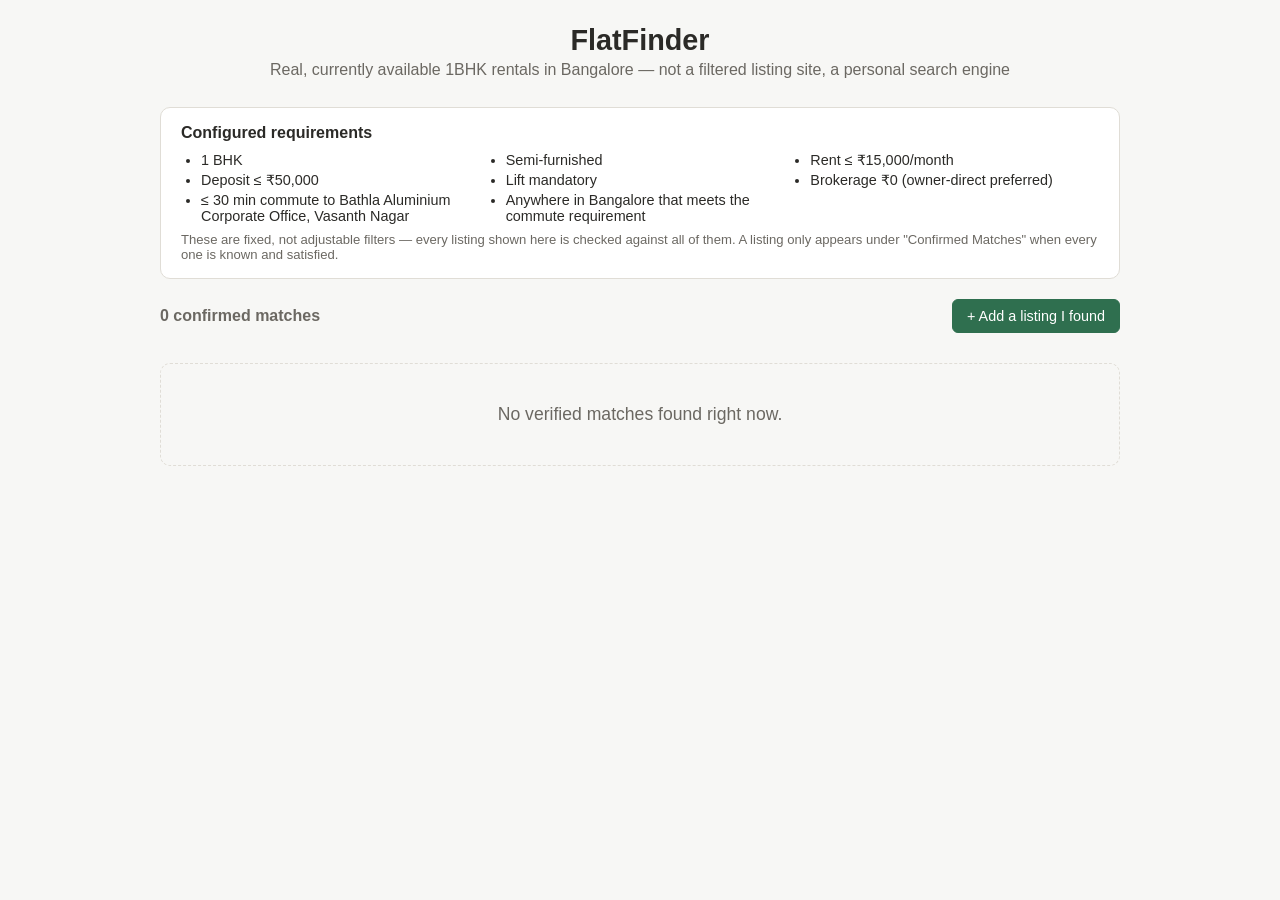
==== index.html @ a61578e1 "Rebuild FlatFinder as a real-data pipeline for a fixed 1BHK search near Bathla Aluminium Replaces th" ====
<!DOCTYPE html>
<html lang="en">
<head>
<meta charset="UTF-8">
<meta name="viewport" content="width=device-width, initial-scale=1.0">
<title>FlatFinder — 1BHK near Bathla Aluminium, Bangalore</title>
<link rel="stylesheet" href="style.css">
<link rel="manifest" href="manifest.webmanifest">
<link rel="icon" href="icon.svg" type="image/svg+xml">
</head>
<body>
<header>
  <h1>FlatFinder</h1>
  <p class="subtitle">Real, currently available 1BHK rentals in Bangalore — not a filtered listing site, a personal search engine</p>
</header>

<main>
  <section class="requirements" aria-label="Fixed search requirements">
    <h2>Configured requirements</h2>
    <ul>
      <li>1 BHK</li>
      <li>Semi-furnished</li>
      <li>Rent ≤ ₹15,000/month</li>
      <li>Deposit ≤ ₹50,000</li>
      <li>Lift mandatory</li>
      <li>Brokerage ₹0 (owner-direct preferred)</li>
      <li>≤ 30 min commute to Bathla Aluminium Corporate Office, Vasanth Nagar</li>
      <li>Anywhere in Bangalore that meets the commute requirement</li>
    </ul>
    <p class="hint">These are fixed, not adjustable filters — every listing shown here is checked against all of them. A listing only appears under "Confirmed Matches" when every one is known and satisfied.</p>
  </section>

  <section class="results-header">
    <h2 id="confirmedCount">Loading…</h2>
    <button id="addListingBtn" type="button">+ Add a listing I found</button>
  </section>

  <section id="confirmedResults" class="results" aria-live="polite"></section>
  <p id="emptyState" class="empty-state" hidden>No verified matches found right now.</p>

  <section class="section-block">
    <button id="needsVerificationToggle" type="button" class="section-toggle">Show</button>
    <h2 id="needsVerificationCount" class="section-heading">Needs Verification</h2>
    <p class="hint">Listings where one or more hard requirements couldn't be confirmed from the source. Never treated as a match — check the original listing before acting on any of these.</p>
    <section id="needsVerificationResults" class="results" hidden></section>
  </section>

  <section id="nearMatchesSection" class="section-block" hidden>
    <h2 class="section-heading">Near Matches</h2>
    <p class="hint">Real listings that fail at least one hard requirement — shown so you know what's out there and exactly why each one doesn't qualify.</p>
    <section id="nearMatchResults" class="results near-matches"></section>
  </section>
</main>

<dialog id="addListingDialog">
  <form id="addListingForm" method="dialog">
    <h2>Add a listing you found</h2>
    <p class="hint">For posts you see yourself in a Facebook group, WhatsApp, or anywhere the automated pipeline can't reach — paste the raw text below and the fields auto-fill. This listing gets geocoded, routed, and hard-filtered the same as anything the pipeline discovers; it will only show as a Confirmed Match if it genuinely qualifies.</p>

    <label>Paste the raw post text here to auto-fill the fields below
      <textarea id="pasteBox" rows="4" placeholder="Paste the raw WhatsApp/Facebook/Telegram post text here…"></textarea>
    </label>

    <label>Title
      <input type="text" name="title" placeholder="e.g. 1BHK semi-furnished, Vasanth Nagar">
    </label>
    <label>Location / address
      <input type="text" name="location" required placeholder="e.g. RT Nagar, Bangalore">
    </label>
    <label>BHK
      <input type="number" name="bhk" step="0.5" min="0.5" value="1">
    </label>
    <label>Furnishing
      <select name="furnishing">
        <option value="">Unknown</option>
        <option value="full">Fully furnished</option>
        <option value="semi" selected>Semi-furnished</option>
        <option value="none">Unfurnished</option>
      </select>
    </label>
    <label>Lift
      <select name="lift">
        <option value="">Unknown</option>
        <option value="true">Yes</option>
        <option value="false">No</option>
      </select>
    </label>
    <label>Rent (₹/month)
      <input type="number" name="rent" min="0" step="500">
    </label>
    <label>Deposit (₹)
      <input type="number" name="deposit" min="0" step="1000">
    </label>
    <label>Brokerage
      <select name="brokerageStatus">
        <option value="">Unknown</option>
        <option value="zero">₹0 / owner-direct</option>
        <option value="broker">Broker involved</option>
      </select>
    </label>
    <label>Owner / broker status
      <select name="ownerStatus">
        <option value="">Unknown</option>
        <option value="owner">Owner-direct</option>
        <option value="broker">Broker</option>
      </select>
    </label>
    <label>Available from
      <input type="text" name="availableFrom" placeholder="e.g. Immediately, 1st Nov">
    </label>
    <label>Contact
      <input type="text" name="contact" placeholder="Name / phone / who posted it">
    </label>
    <label>Source
      <input type="text" name="source" placeholder="e.g. Facebook group name, WhatsApp">
    </label>
    <label>Link (optional)
      <input type="url" name="link" placeholder="https://...">
    </label>

    <div class="dialog-actions">
      <button type="button" id="cancelAdd">Cancel</button>
      <button type="submit" id="saveAdd">Save listing</button>
    </div>
    <div id="parseStatus" class="parse-status"></div>
  </form>
</dialog>

<script src="config.js"></script>
<script src="parser.js"></script>
<script src="geo-client.js"></script>
<script src="filter-client.js"></script>
<script src="app.js"></script>
<script>
  if ("serviceWorker" in navigator) {
    navigator.serviceWorker.register("service-worker.js").catch(() => {});
  }
</script>
</body>
</html>
---- style.css ----
:root {
  --bg: #f7f7f5;
  --surface: #ffffff;
  --border: #e0ddd6;
  --text: #2b2a27;
  --muted: #6b6862;
  --accent: #2f6f4f;
  --accent-contrast: #ffffff;
  --danger: #b3453a;
  --warn: #b8862f;
}

* { box-sizing: border-box; }

body {
  margin: 0;
  font-family: -apple-system, BlinkMacSystemFont, "Segoe UI", Roboto, sans-serif;
  background: var(--bg);
  color: var(--text);
}

header {
  padding: 24px 20px 12px;
  text-align: center;
}

header h1 { margin: 0 0 4px; font-size: 1.8rem; }
.subtitle { margin: 0; color: var(--muted); }

main {
  max-width: 1000px;
  margin: 0 auto;
  padding: 16px 20px 60px;
}

.requirements {
  background: var(--surface);
  border: 1px solid var(--border);
  border-radius: 10px;
  padding: 16px 20px;
  margin-bottom: 20px;
}
.requirements h2 { margin: 0 0 10px; font-size: 1rem; }
.requirements ul { margin: 0 0 8px; padding-left: 20px; display: grid; grid-template-columns: repeat(auto-fit, minmax(220px, 1fr)); gap: 4px 16px; }
.requirements li { font-size: 0.9rem; }
.hint { margin: 4px 0 0; font-size: 0.82rem; color: var(--muted); }

.results-header {
  display: flex;
  justify-content: space-between;
  align-items: center;
  margin-bottom: 12px;
  gap: 12px;
  flex-wrap: wrap;
}
.results-header h2 { font-size: 1rem; font-weight: 600; color: var(--muted); margin: 0; }

#addListingBtn {
  cursor: pointer;
  border: 1px solid var(--accent);
  background: var(--accent);
  color: var(--accent-contrast);
  border-radius: 6px;
  padding: 8px 14px;
  font-size: 0.9rem;
}

.results {
  display: grid;
  grid-template-columns: repeat(auto-fill, minmax(280px, 1fr));
  gap: 14px;
}

.card {
  background: var(--surface);
  border: 1px solid var(--border);
  border-radius: 10px;
  padding: 16px;
  display: flex;
  flex-direction: column;
  gap: 6px;
}
.card.confirmed { border-left: 4px solid var(--accent); }
.card.needs-verification { border-left: 4px solid var(--warn); }
.card.near-match { border-left: 4px solid var(--danger); opacity: 0.9; }

.card-top { display: flex; justify-content: space-between; align-items: flex-start; gap: 8px; }
.card .rent { font-size: 1.2rem; font-weight: 700; color: var(--accent); }
.card .deposit { font-size: 0.9rem; color: var(--muted); }

.tags { display: flex; flex-wrap: wrap; gap: 6px; margin: 4px 0; }
.tag {
  font-size: 0.75rem;
  padding: 3px 8px;
  border-radius: 999px;
  background: #eef3ee;
  color: var(--accent);
  border: 1px solid #d7e6dc;
}
.tag.good { background: #eef3ee; color: var(--accent); }

.location, .commute, .owner-line { font-size: 0.88rem; }
.unknowns { font-size: 0.85rem; color: var(--warn); }
.fails { font-size: 0.85rem; color: var(--danger); }
.why { font-size: 0.78rem; color: var(--muted); font-style: italic; }

.card .meta { font-size: 0.78rem; color: var(--muted); margin-top: auto; padding-top: 6px; border-top: 1px dashed var(--border); }

.status-badge {
  font-size: 0.72rem;
  padding: 2px 8px;
  border-radius: 999px;
  white-space: nowrap;
  background: #eef3ee;
  color: var(--accent);
  border: 1px solid #d7e6dc;
}
.status-badge.status-possibly_unavailable, .status-badge.status-not_recently_verified {
  background: #fdf3e2; color: var(--warn); border-color: #f1dfb8;
}
.status-badge.status-unavailable { background: #fbeceb; color: var(--danger); border-color: #f2d2cf; }

.view-link {
  display: inline-block;
  margin-top: 6px;
  padding: 8px 12px;
  text-align: center;
  border-radius: 6px;
  background: var(--accent);
  color: var(--accent-contrast);
  text-decoration: none;
  font-size: 0.85rem;
}
.view-link.disabled { background: none; border: 1px dashed var(--border); color: var(--muted); }

.empty-state {
  text-align: center;
  color: var(--muted);
  font-size: 1.1rem;
  padding: 40px 20px;
  border: 1px dashed var(--border);
  border-radius: 10px;
  margin-bottom: 24px;
}

.section-block { margin-top: 28px; position: relative; }
.section-heading { font-size: 1rem; margin: 0 0 4px; }
.section-toggle {
  position: absolute;
  right: 0;
  top: 0;
  cursor: pointer;
  border: 1px solid var(--border);
  background: var(--surface);
  border-radius: 6px;
  padding: 4px 10px;
  font-size: 0.8rem;
}
.near-matches .card { opacity: 0.85; }

dialog#addListingDialog {
  border: none;
  border-radius: 10px;
  padding: 0;
  width: min(520px, 92vw);
  max-height: 90vh;
}
dialog#addListingDialog::backdrop { background: rgba(0,0,0,0.4); }

#addListingForm {
  display: flex;
  flex-direction: column;
  gap: 10px;
  padding: 20px;
  overflow-y: auto;
  max-height: 90vh;
}
#addListingForm h2 { margin: 0; }
#addListingForm label {
  display: flex;
  flex-direction: column;
  gap: 4px;
  font-size: 0.85rem;
  color: var(--muted);
}
#addListingForm input, #addListingForm select, #addListingForm textarea {
  padding: 8px;
  border: 1px solid var(--border);
  border-radius: 6px;
  font-size: 0.95rem;
  font-family: inherit;
  color: var(--text);
}

.dialog-actions { display: flex; justify-content: flex-end; gap: 8px; margin-top: 8px; }
.dialog-actions button {
  padding: 8px 16px;
  border-radius: 6px;
  border: 1px solid var(--border);
  background: var(--surface);
  cursor: pointer;
}
#saveAdd { background: var(--accent); color: var(--accent-contrast); border-color: var(--accent); }
.parse-status { font-size: 0.85rem; color: var(--muted); min-height: 1.2em; }

@media (prefers-color-scheme: dark) {
  :root {
    --bg: #1c1c1a;
    --surface: #262624;
    --border: #3a3936;
    --text: #ece9e2;
    --muted: #a29e94;
    --accent: #4f9c74;
    --accent-contrast: #0f1a14;
    --warn: #d9a84f;
  }
  .tag, .tag.good, .status-badge { background: #1e2b22; border-color: #2c3f31; }
  .status-badge.status-possibly_unavailable, .status-badge.status-not_recently_verified { background: #332a17; border-color: #4a3c22; }
  .status-badge.status-unavailable { background: #2e1e1c; border-color: #45302c; }
}
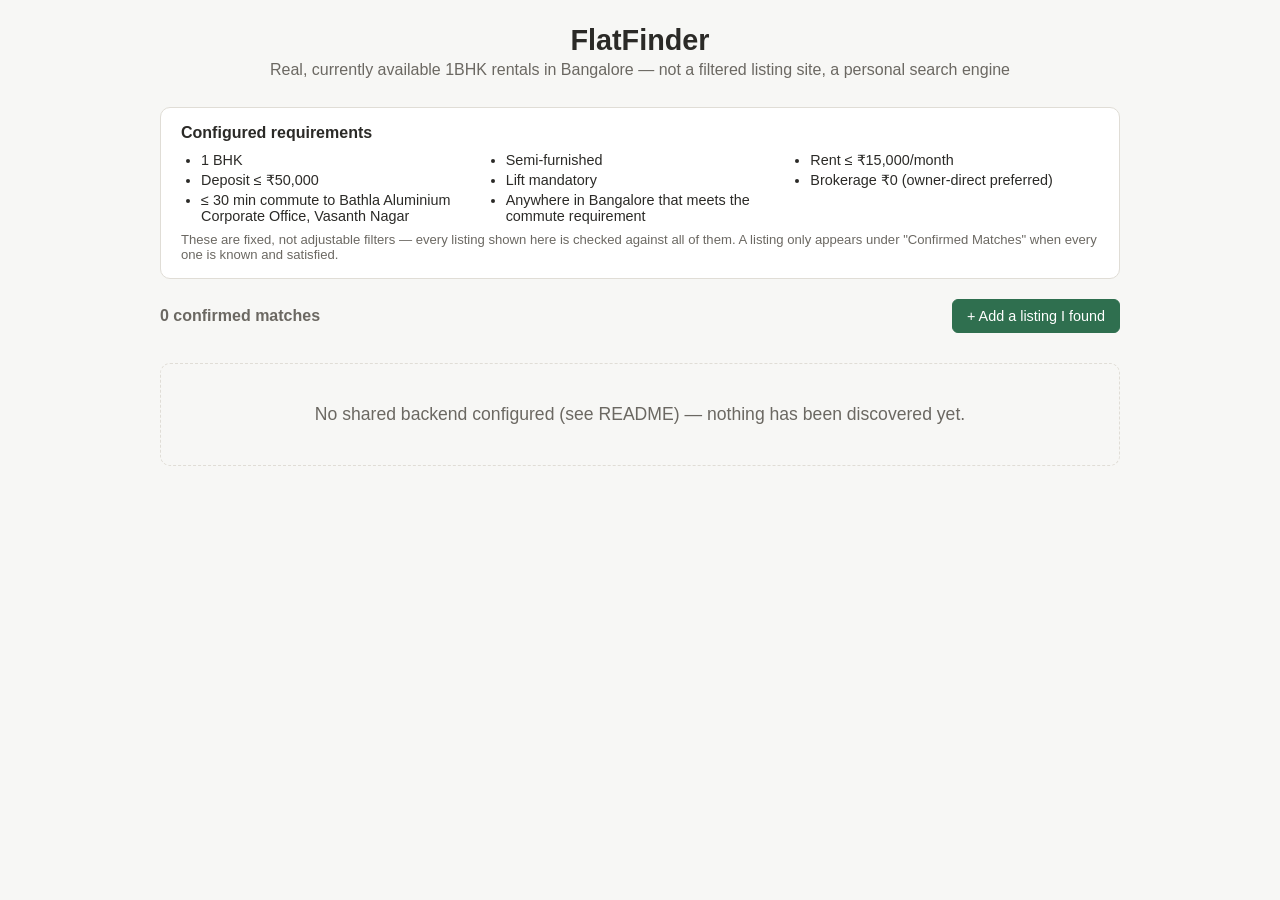
==== commit 29f1b1e2: "Migrate backend from Firebase Realtime Database to Supabase The listing schema is fully structured (" ====
--- a/index.html
+++ b/index.html
@@ -130,6 +130,7 @@
 <script src="parser.js"></script>
 <script src="geo-client.js"></script>
 <script src="filter-client.js"></script>
+<script src="supabase-client.js"></script>
 <script src="app.js"></script>
 <script>
   if ("serviceWorker" in navigator) {
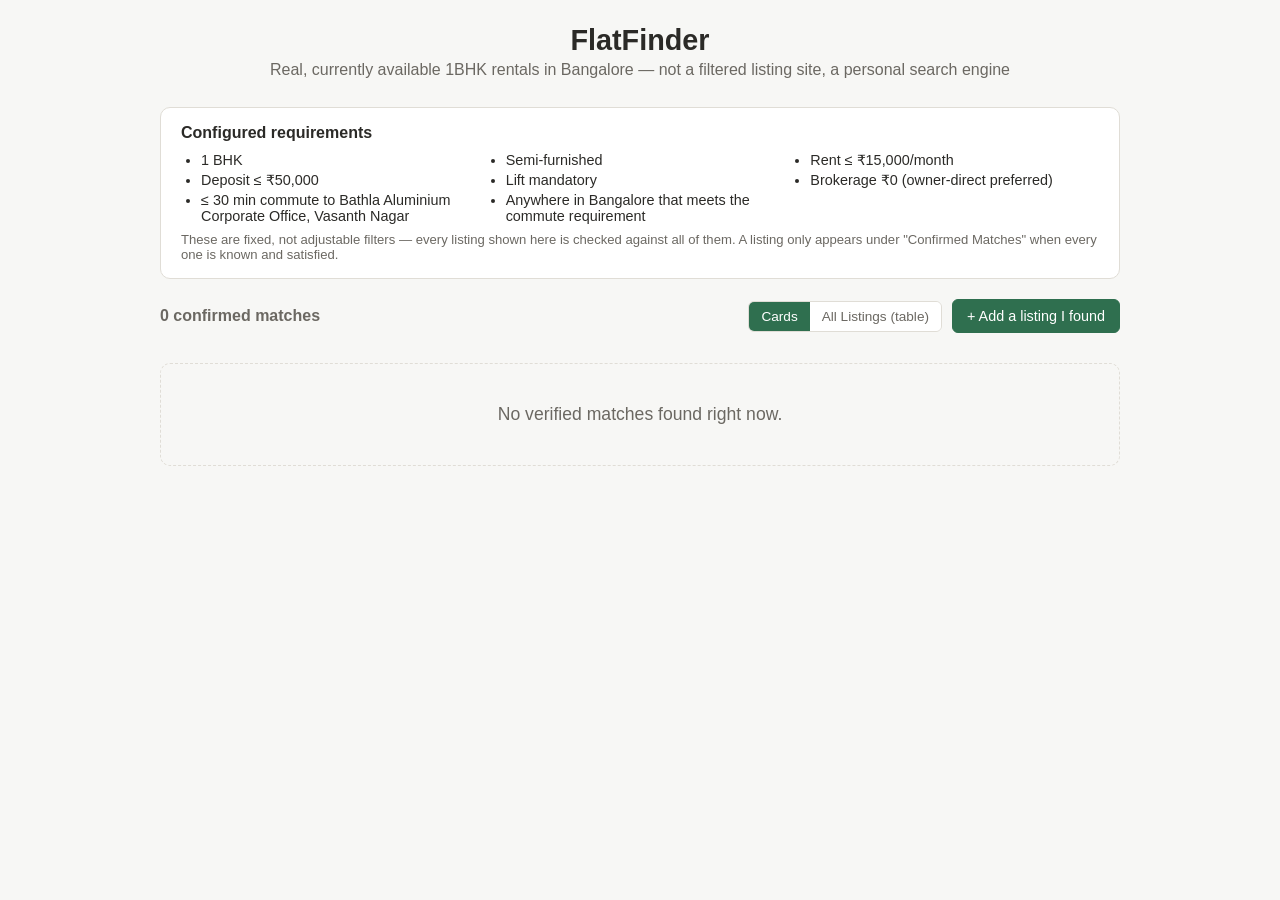
==== commit 3c7c19d5: "Add All Listings table view with per-listing notes/status tracking Adds a sortable table showing eve" ====
--- a/index.html
+++ b/index.html
@@ -32,24 +32,59 @@
 
   <section class="results-header">
     <h2 id="confirmedCount">Loading…</h2>
-    <button id="addListingBtn" type="button">+ Add a listing I found</button>
+    <div class="results-header-actions">
+      <div class="view-toggle" role="tablist" aria-label="View">
+        <button type="button" id="viewCards" class="view-toggle-btn active" role="tab" aria-selected="true">Cards</button>
+        <button type="button" id="viewTable" class="view-toggle-btn" role="tab" aria-selected="false">All Listings (table)</button>
+      </div>
+      <button id="addListingBtn" type="button">+ Add a listing I found</button>
+    </div>
   </section>
 
-  <section id="confirmedResults" class="results" aria-live="polite"></section>
-  <p id="emptyState" class="empty-state" hidden>No verified matches found right now.</p>
+  <div id="cardsView">
+    <section id="confirmedResults" class="results" aria-live="polite"></section>
+    <p id="emptyState" class="empty-state" hidden>No verified matches found right now.</p>
 
-  <section class="section-block">
-    <button id="needsVerificationToggle" type="button" class="section-toggle">Show</button>
-    <h2 id="needsVerificationCount" class="section-heading">Needs Verification</h2>
-    <p class="hint">Listings where one or more hard requirements couldn't be confirmed from the source. Never treated as a match — check the original listing before acting on any of these.</p>
-    <section id="needsVerificationResults" class="results" hidden></section>
-  </section>
+    <section class="section-block">
+      <button id="needsVerificationToggle" type="button" class="section-toggle">Show</button>
+      <h2 id="needsVerificationCount" class="section-heading">Needs Verification</h2>
+      <p class="hint">Listings where one or more hard requirements couldn't be confirmed from the source. Never treated as a match — check the original listing before acting on any of these.</p>
+      <section id="needsVerificationResults" class="results" hidden></section>
+    </section>
 
-  <section id="nearMatchesSection" class="section-block" hidden>
-    <h2 class="section-heading">Near Matches</h2>
-    <p class="hint">Real listings that fail at least one hard requirement — shown so you know what's out there and exactly why each one doesn't qualify.</p>
-    <section id="nearMatchResults" class="results near-matches"></section>
-  </section>
+    <section id="nearMatchesSection" class="section-block" hidden>
+      <h2 class="section-heading">Near Matches</h2>
+      <p class="hint">Real listings that fail at least one hard requirement — shown so you know what's out there and exactly why each one doesn't qualify.</p>
+      <section id="nearMatchResults" class="results near-matches"></section>
+    </section>
+  </div>
+
+  <div id="tableView" hidden>
+    <p class="hint">Every listing regardless of status — click a column header to sort. Notes and Status are yours to edit and save here; nothing else on this table is editable, and editing never changes a listing's match status.</p>
+    <div class="table-scroll">
+      <table id="allListingsTable">
+        <thead>
+          <tr>
+            <th data-sort="match_status">Status</th>
+            <th data-sort="rent">Rent</th>
+            <th data-sort="deposit">Deposit</th>
+            <th data-sort="bhk">BHK</th>
+            <th data-sort="furnishing">Furnishing</th>
+            <th data-sort="lift">Lift</th>
+            <th data-sort="brokerage_status">Brokerage</th>
+            <th data-sort="commute_minutes">Commute</th>
+            <th data-sort="location">Location</th>
+            <th data-sort="source">Source</th>
+            <th data-sort="first_seen">First seen</th>
+            <th>Link</th>
+            <th>Notes</th>
+            <th>My status</th>
+          </tr>
+        </thead>
+        <tbody id="allListingsBody"></tbody>
+      </table>
+    </div>
+  </div>
 </main>
 
 <dialog id="addListingDialog">
--- a/style.css
+++ b/style.css
@@ -54,6 +54,57 @@
   flex-wrap: wrap;
 }
 .results-header h2 { font-size: 1rem; font-weight: 600; color: var(--muted); margin: 0; }
+.results-header-actions { display: flex; align-items: center; gap: 10px; flex-wrap: wrap; }
+
+.view-toggle { display: flex; border: 1px solid var(--border); border-radius: 6px; overflow: hidden; }
+.view-toggle-btn {
+  cursor: pointer;
+  border: none;
+  background: var(--surface);
+  color: var(--muted);
+  padding: 7px 12px;
+  font-size: 0.85rem;
+}
+.view-toggle-btn.active { background: var(--accent); color: var(--accent-contrast); }
+
+.table-scroll { overflow-x: auto; border: 1px solid var(--border); border-radius: 10px; }
+#allListingsTable { width: 100%; border-collapse: collapse; font-size: 0.85rem; background: var(--surface); }
+#allListingsTable th, #allListingsTable td {
+  padding: 8px 10px;
+  text-align: left;
+  white-space: nowrap;
+  border-bottom: 1px solid var(--border);
+}
+#allListingsTable thead th {
+  cursor: pointer;
+  color: var(--muted);
+  font-weight: 600;
+  user-select: none;
+  position: sticky;
+  top: 0;
+  background: var(--surface);
+}
+#allListingsTable thead th.sorted { color: var(--accent); }
+#allListingsTable thead th.sorted::after { content: " ▼"; font-size: 0.7em; }
+#allListingsTable thead th.sorted.sorted-asc::after { content: " ▲"; }
+#allListingsTable tbody tr:hover { background: rgba(0,0,0,0.02); }
+#allListingsTable .notes-input {
+  width: 160px;
+  padding: 5px 7px;
+  border: 1px solid var(--border);
+  border-radius: 5px;
+  font: inherit;
+  color: var(--text);
+  background: var(--bg);
+}
+#allListingsTable .status-select {
+  padding: 5px 7px;
+  border: 1px solid var(--border);
+  border-radius: 5px;
+  font: inherit;
+  color: var(--text);
+  background: var(--bg);
+}
 
 #addListingBtn {
   cursor: pointer;
@@ -119,6 +170,8 @@
   background: #fdf3e2; color: var(--warn); border-color: #f1dfb8;
 }
 .status-badge.status-unavailable { background: #fbeceb; color: var(--danger); border-color: #f2d2cf; }
+.status-badge.status-needs_verification { background: #fdf3e2; color: var(--warn); border-color: #f1dfb8; }
+.status-badge.status-rejected { background: #fbeceb; color: var(--danger); border-color: #f2d2cf; }
 
 .view-link {
   display: inline-block;
@@ -215,6 +268,7 @@
     --warn: #d9a84f;
   }
   .tag, .tag.good, .status-badge { background: #1e2b22; border-color: #2c3f31; }
-  .status-badge.status-possibly_unavailable, .status-badge.status-not_recently_verified { background: #332a17; border-color: #4a3c22; }
-  .status-badge.status-unavailable { background: #2e1e1c; border-color: #45302c; }
-}
+  .status-badge.status-possibly_unavailable, .status-badge.status-not_recently_verified, .status-badge.status-needs_verification { background: #332a17; border-color: #4a3c22; }
+  .status-badge.status-unavailable, .status-badge.status-rejected { background: #2e1e1c; border-color: #45302c; }
+  #allListingsTable tbody tr:hover { background: rgba(255,255,255,0.03); }
+}
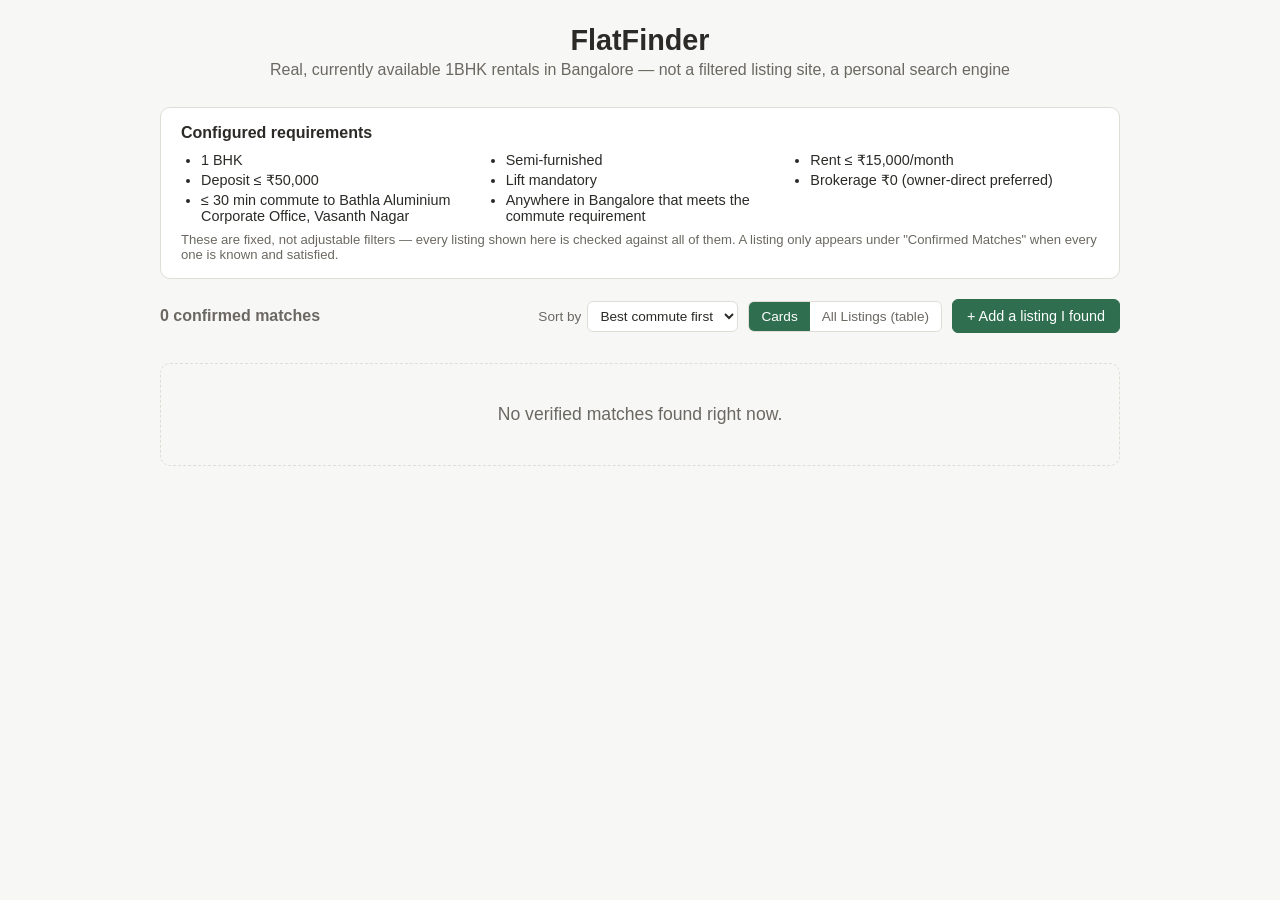
==== commit 813c5df4: "Add bitmap PWA icons for real install, add newest/oldest card sort The Android share sheet wasn't sh" ====
--- a/index.html
+++ b/index.html
@@ -33,6 +33,13 @@
   <section class="results-header">
     <h2 id="confirmedCount">Loading…</h2>
     <div class="results-header-actions">
+      <label class="sort-control">Sort by
+        <select id="cardSortSelect">
+          <option value="commute">Best commute first</option>
+          <option value="newest">Newest first</option>
+          <option value="oldest">Oldest first</option>
+        </select>
+      </label>
       <div class="view-toggle" role="tablist" aria-label="View">
         <button type="button" id="viewCards" class="view-toggle-btn active" role="tab" aria-selected="true">Cards</button>
         <button type="button" id="viewTable" class="view-toggle-btn" role="tab" aria-selected="false">All Listings (table)</button>
--- a/style.css
+++ b/style.css
@@ -55,6 +55,16 @@
 }
 .results-header h2 { font-size: 1rem; font-weight: 600; color: var(--muted); margin: 0; }
 .results-header-actions { display: flex; align-items: center; gap: 10px; flex-wrap: wrap; }
+
+.sort-control { display: flex; align-items: center; gap: 6px; font-size: 0.85rem; color: var(--muted); }
+.sort-control select {
+  padding: 6px 8px;
+  border: 1px solid var(--border);
+  border-radius: 6px;
+  font: inherit;
+  color: var(--text);
+  background: var(--surface);
+}
 
 .view-toggle { display: flex; border: 1px solid var(--border); border-radius: 6px; overflow: hidden; }
 .view-toggle-btn {
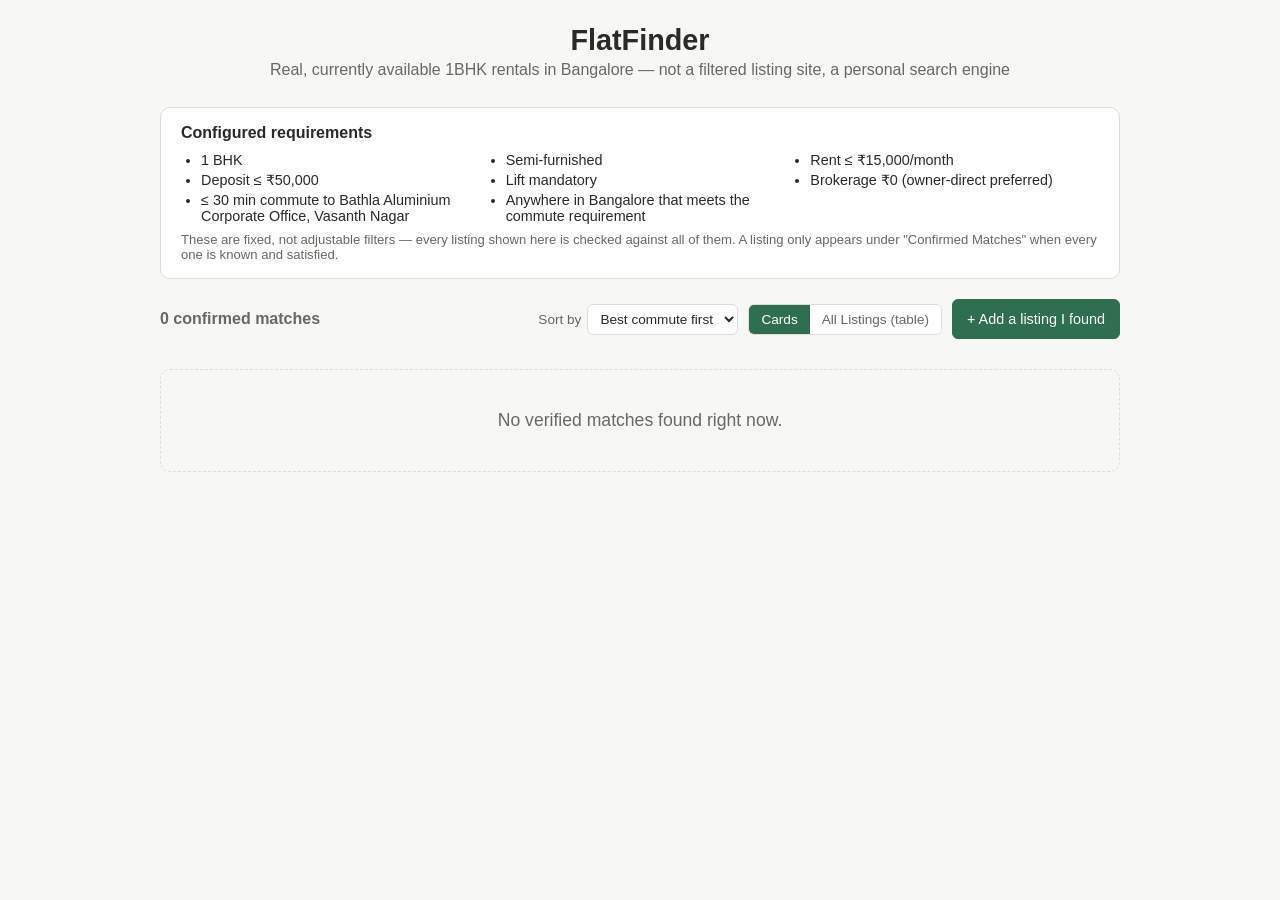
==== commit 0936ed6f: "Replace the app icon with the user-provided house+magnifying-glass logo Swaps the hand-drawn house p" ====
--- a/index.html
+++ b/index.html
@@ -6,7 +6,7 @@
 <title>FlatFinder — 1BHK near Bathla Aluminium, Bangalore</title>
 <link rel="stylesheet" href="style.css">
 <link rel="manifest" href="manifest.webmanifest">
-<link rel="icon" href="icon.svg" type="image/svg+xml">
+<link rel="icon" href="icon-192.png" type="image/png">
 </head>
 <body>
 <header>
--- a/style.css
+++ b/style.css
@@ -124,6 +124,7 @@
   border-radius: 6px;
   padding: 8px 14px;
   font-size: 0.9rem;
+  min-height: 40px;
 }
 
 .results {
@@ -140,10 +141,21 @@
   display: flex;
   flex-direction: column;
   gap: 6px;
+  overflow: hidden; /* keeps the thumbnail's bled edges inside the rounded corners */
 }
 .card.confirmed { border-left: 4px solid var(--accent); }
 .card.needs-verification { border-left: 4px solid var(--warn); }
 .card.near-match { border-left: 4px solid var(--danger); opacity: 0.9; }
+.card.has-link { cursor: pointer; }
+.card.has-link:hover { border-color: var(--accent); }
+
+.card-thumb {
+  width: calc(100% + 32px);
+  margin: -16px -16px 4px;
+  aspect-ratio: 16 / 9;
+  object-fit: cover;
+  background: var(--bg);
+}
 
 .card-top { display: flex; justify-content: space-between; align-items: flex-start; gap: 8px; }
 .card .rent { font-size: 1.2rem; font-weight: 700; color: var(--accent); }
@@ -282,3 +294,67 @@
   .status-badge.status-unavailable, .status-badge.status-rejected { background: #2e1e1c; border-color: #45302c; }
   #allListingsTable tbody tr:hover { background: rgba(255,255,255,0.03); }
 }
+
+/* ------------------------------------------------------- mobile layout */
+@media (max-width: 640px) {
+  header { padding: 18px 14px 10px; }
+  header h1 { font-size: 1.4rem; }
+  .subtitle { font-size: 0.85rem; }
+
+  main { padding: 12px 12px 48px; }
+
+  .requirements { padding: 14px 16px; }
+  .requirements ul { grid-template-columns: 1fr; gap: 4px; }
+
+  .results-header { flex-direction: column; align-items: stretch; }
+  .results-header h2 { text-align: center; }
+
+  .results-header-actions {
+    flex-direction: column;
+    align-items: stretch;
+  }
+  .sort-control { justify-content: space-between; }
+  .sort-control select { flex: 1; min-height: 40px; }
+
+  .view-toggle { width: 100%; }
+  .view-toggle-btn { flex: 1; min-height: 40px; }
+
+  #addListingBtn { width: 100%; min-height: 44px; font-size: 1rem; }
+
+  .results { grid-template-columns: 1fr; gap: 12px; }
+
+  .card { padding: 14px; }
+  .card .rent { font-size: 1.1rem; }
+  .card-thumb { width: calc(100% + 28px); margin: -14px -14px 4px; }
+
+  .view-link { padding: 11px 12px; font-size: 0.9rem; }
+
+  .section-toggle { position: static; margin-bottom: 6px; display: inline-block; min-height: 36px; }
+  .section-heading { padding-right: 0; }
+
+  /* Table view: shrink text/padding so more columns fit before the
+     horizontal scroll kicks in, and make the scroll itself obviously
+     touch-scrollable rather than looking like a cut-off layout. */
+  #allListingsTable { font-size: 0.78rem; }
+  #allListingsTable th, #allListingsTable td { padding: 7px 8px; }
+  #allListingsTable .notes-input { width: 110px; }
+  .table-scroll { -webkit-overflow-scrolling: touch; }
+
+  /* Full-screen-feeling dialog on small screens instead of a small
+     centered card, so the form fields have room to breathe. */
+  dialog#addListingDialog {
+    width: 100vw;
+    max-width: 100vw;
+    height: 100dvh;
+    max-height: 100dvh;
+    margin: 0;
+    border-radius: 0;
+  }
+  #addListingForm { max-height: 100dvh; padding: 16px; }
+  #addListingForm input, #addListingForm select, #addListingForm textarea {
+    min-height: 40px;
+    font-size: 1rem; /* iOS/Android zoom-on-focus kicks in below 16px */
+  }
+
+  .dialog-actions button { min-height: 44px; flex: 1; }
+}
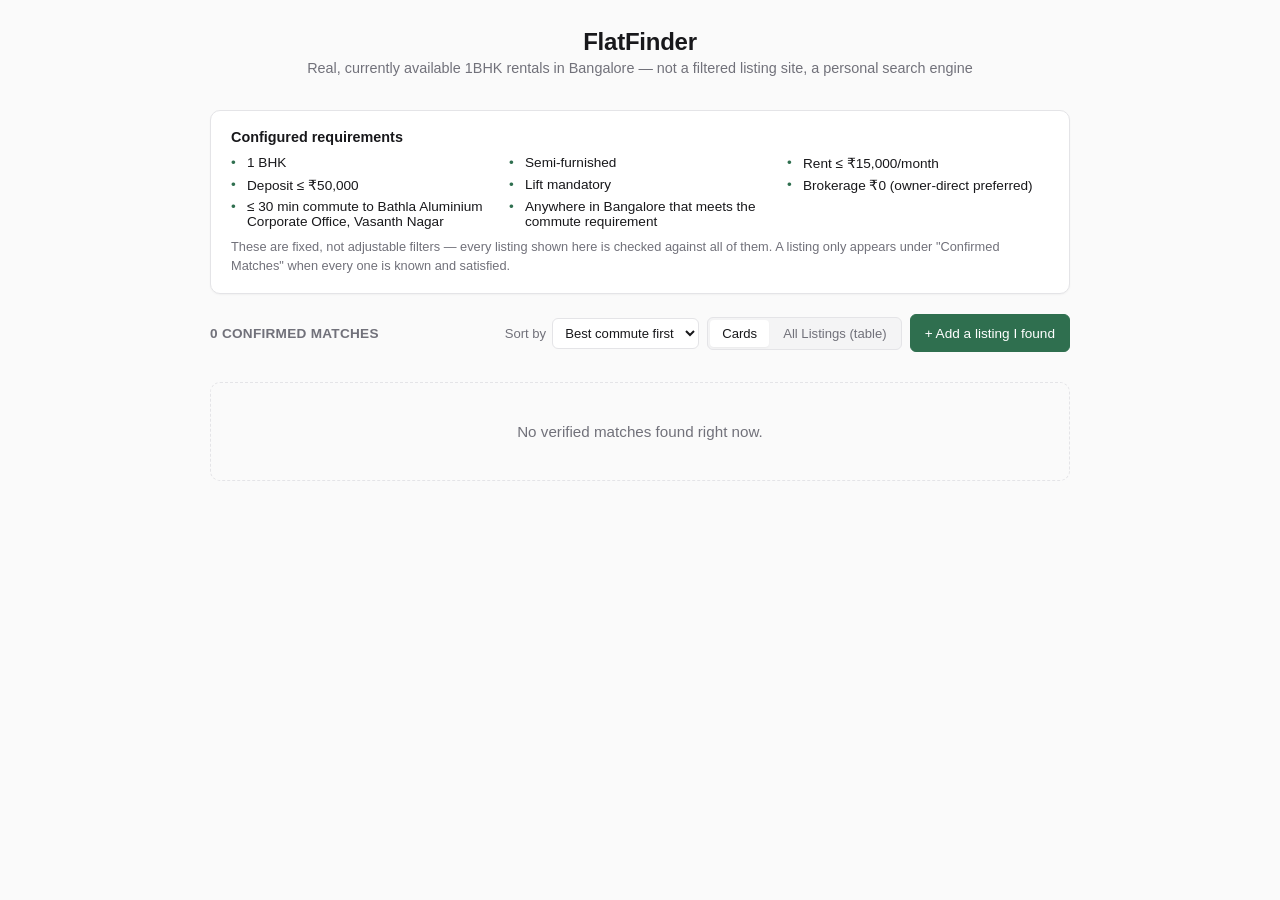
==== commit d164c1b5: "Replace full-detail cards with compact tiles + tap-to-expand detail view Inspired by product-grid pa" ====
--- a/index.html
+++ b/index.html
@@ -168,6 +168,13 @@
   </form>
 </dialog>
 
+<dialog id="listingDetailDialog" class="detail-dialog">
+  <div class="detail-header">
+    <button type="button" id="closeDetail" class="detail-close" aria-label="Close">✕</button>
+  </div>
+  <div id="listingDetailContent" class="detail-content"></div>
+</dialog>
+
 <script src="config.js"></script>
 <script src="parser.js"></script>
 <script src="geo-client.js"></script>
--- a/style.css
+++ b/style.css
@@ -1,13 +1,23 @@
 :root {
-  --bg: #f7f7f5;
+  --bg: #fafafa;
   --surface: #ffffff;
-  --border: #e0ddd6;
-  --text: #2b2a27;
-  --muted: #6b6862;
+  --border: #e4e4e7;
+  --text: #18181b;
+  --muted: #71717a;
+  --muted-bg: #f4f4f5;
   --accent: #2f6f4f;
-  --accent-contrast: #ffffff;
-  --danger: #b3453a;
-  --warn: #b8862f;
+  --accent-fg: #ffffff;
+  --accent-muted-bg: #f0f5f2;
+  --accent-muted-fg: #2f6f4f;
+  --danger: #dc2626;
+  --danger-muted-bg: #fef2f2;
+  --danger-muted-fg: #b91c1c;
+  --warn: #d97706;
+  --warn-muted-bg: #fffbeb;
+  --warn-muted-fg: #b45309;
+  --radius: 10px;
+  --radius-sm: 6px;
+  --shadow-sm: 0 1px 2px 0 rgb(0 0 0 / 0.04);
 }
 
 * { box-sizing: border-box; }
@@ -17,70 +27,76 @@
   font-family: -apple-system, BlinkMacSystemFont, "Segoe UI", Roboto, sans-serif;
   background: var(--bg);
   color: var(--text);
+  -webkit-font-smoothing: antialiased;
 }
 
 header {
-  padding: 24px 20px 12px;
+  padding: 28px 20px 14px;
   text-align: center;
 }
 
-header h1 { margin: 0 0 4px; font-size: 1.8rem; }
-.subtitle { margin: 0; color: var(--muted); }
+header h1 { margin: 0 0 4px; font-size: 1.5rem; font-weight: 700; letter-spacing: -0.01em; }
+.subtitle { margin: 0; color: var(--muted); font-size: 0.9rem; }
 
 main {
-  max-width: 1000px;
+  max-width: 900px;
   margin: 0 auto;
-  padding: 16px 20px 60px;
+  padding: 20px 20px 60px;
 }
 
 .requirements {
   background: var(--surface);
   border: 1px solid var(--border);
-  border-radius: 10px;
-  padding: 16px 20px;
+  border-radius: var(--radius);
+  box-shadow: var(--shadow-sm);
+  padding: 18px 20px;
   margin-bottom: 20px;
 }
-.requirements h2 { margin: 0 0 10px; font-size: 1rem; }
-.requirements ul { margin: 0 0 8px; padding-left: 20px; display: grid; grid-template-columns: repeat(auto-fit, minmax(220px, 1fr)); gap: 4px 16px; }
-.requirements li { font-size: 0.9rem; }
-.hint { margin: 4px 0 0; font-size: 0.82rem; color: var(--muted); }
+.requirements h2 { margin: 0 0 10px; font-size: 0.9rem; font-weight: 600; }
+.requirements ul { margin: 0 0 8px; padding: 0; list-style: none; display: grid; grid-template-columns: repeat(auto-fit, minmax(220px, 1fr)); gap: 6px 16px; }
+.requirements li { font-size: 0.85rem; color: var(--text); position: relative; padding-left: 16px; }
+.requirements li::before { content: "•"; position: absolute; left: 0; color: var(--accent); }
+.hint { margin: 6px 0 0; font-size: 0.8rem; color: var(--muted); line-height: 1.5; }
 
 .results-header {
   display: flex;
   justify-content: space-between;
   align-items: center;
-  margin-bottom: 12px;
+  margin-bottom: 14px;
   gap: 12px;
   flex-wrap: wrap;
 }
-.results-header h2 { font-size: 1rem; font-weight: 600; color: var(--muted); margin: 0; }
-.results-header-actions { display: flex; align-items: center; gap: 10px; flex-wrap: wrap; }
-
-.sort-control { display: flex; align-items: center; gap: 6px; font-size: 0.85rem; color: var(--muted); }
+.results-header h2 { font-size: 0.85rem; font-weight: 600; color: var(--muted); margin: 0; text-transform: uppercase; letter-spacing: 0.02em; }
+.results-header-actions { display: flex; align-items: center; gap: 8px; flex-wrap: wrap; }
+
+.sort-control { display: flex; align-items: center; gap: 6px; font-size: 0.82rem; color: var(--muted); }
 .sort-control select {
   padding: 6px 8px;
   border: 1px solid var(--border);
-  border-radius: 6px;
+  border-radius: var(--radius-sm);
   font: inherit;
-  color: var(--text);
-  background: var(--surface);
-}
-
-.view-toggle { display: flex; border: 1px solid var(--border); border-radius: 6px; overflow: hidden; }
+  font-size: 0.82rem;
+  color: var(--text);
+  background: var(--surface);
+}
+
+.view-toggle { display: flex; border: 1px solid var(--border); border-radius: var(--radius-sm); overflow: hidden; background: var(--muted-bg); padding: 2px; gap: 2px; }
 .view-toggle-btn {
   cursor: pointer;
   border: none;
-  background: var(--surface);
-  color: var(--muted);
-  padding: 7px 12px;
-  font-size: 0.85rem;
-}
-.view-toggle-btn.active { background: var(--accent); color: var(--accent-contrast); }
-
-.table-scroll { overflow-x: auto; border: 1px solid var(--border); border-radius: 10px; }
-#allListingsTable { width: 100%; border-collapse: collapse; font-size: 0.85rem; background: var(--surface); }
+  border-radius: calc(var(--radius-sm) - 2px);
+  background: transparent;
+  color: var(--muted);
+  padding: 6px 12px;
+  font-size: 0.82rem;
+  font-weight: 500;
+}
+.view-toggle-btn.active { background: var(--surface); color: var(--text); box-shadow: var(--shadow-sm); }
+
+.table-scroll { overflow-x: auto; border: 1px solid var(--border); border-radius: var(--radius); box-shadow: var(--shadow-sm); }
+#allListingsTable { width: 100%; border-collapse: collapse; font-size: 0.82rem; background: var(--surface); }
 #allListingsTable th, #allListingsTable td {
-  padding: 8px 10px;
+  padding: 9px 12px;
   text-align: left;
   white-space: nowrap;
   border-bottom: 1px solid var(--border);
@@ -89,137 +105,199 @@
   cursor: pointer;
   color: var(--muted);
   font-weight: 600;
+  font-size: 0.75rem;
+  text-transform: uppercase;
+  letter-spacing: 0.02em;
   user-select: none;
   position: sticky;
   top: 0;
-  background: var(--surface);
+  background: var(--muted-bg);
 }
 #allListingsTable thead th.sorted { color: var(--accent); }
 #allListingsTable thead th.sorted::after { content: " ▼"; font-size: 0.7em; }
 #allListingsTable thead th.sorted.sorted-asc::after { content: " ▲"; }
-#allListingsTable tbody tr:hover { background: rgba(0,0,0,0.02); }
+#allListingsTable tbody tr:last-child td { border-bottom: none; }
+#allListingsTable tbody tr:hover { background: var(--muted-bg); }
 #allListingsTable .notes-input {
   width: 160px;
-  padding: 5px 7px;
-  border: 1px solid var(--border);
-  border-radius: 5px;
+  padding: 5px 8px;
+  border: 1px solid var(--border);
+  border-radius: var(--radius-sm);
   font: inherit;
-  color: var(--text);
-  background: var(--bg);
+  font-size: 0.82rem;
+  color: var(--text);
+  background: var(--surface);
 }
 #allListingsTable .status-select {
-  padding: 5px 7px;
-  border: 1px solid var(--border);
-  border-radius: 5px;
+  padding: 5px 8px;
+  border: 1px solid var(--border);
+  border-radius: var(--radius-sm);
   font: inherit;
-  color: var(--text);
-  background: var(--bg);
-}
+  font-size: 0.82rem;
+  color: var(--text);
+  background: var(--surface);
+}
+
+button { font-family: inherit; }
 
 #addListingBtn {
   cursor: pointer;
   border: 1px solid var(--accent);
   background: var(--accent);
-  color: var(--accent-contrast);
-  border-radius: 6px;
+  color: var(--accent-fg);
+  border-radius: var(--radius-sm);
   padding: 8px 14px;
-  font-size: 0.9rem;
-  min-height: 40px;
-}
+  font-size: 0.85rem;
+  font-weight: 500;
+  min-height: 38px;
+  transition: opacity 0.15s;
+}
+#addListingBtn:hover { opacity: 0.9; }
 
 .results {
   display: grid;
-  grid-template-columns: repeat(auto-fill, minmax(280px, 1fr));
-  gap: 14px;
-}
-
-.card {
-  background: var(--surface);
-  border: 1px solid var(--border);
-  border-radius: 10px;
-  padding: 16px;
+  grid-template-columns: repeat(auto-fill, minmax(140px, 1fr));
+  gap: 10px;
+}
+
+/* ------------------------------------------------------------- tiles */
+/* Compact grid cell — a glance's worth of info. Tap opens the full
+   detail dialog (#listingDetailDialog) instead of navigating away, so
+   the list stays scannable without every listing eating the screen. */
+.tile {
+  background: var(--surface);
+  border: 1px solid var(--border);
+  border-radius: var(--radius);
+  box-shadow: var(--shadow-sm);
+  overflow: hidden;
   display: flex;
   flex-direction: column;
-  gap: 6px;
-  overflow: hidden; /* keeps the thumbnail's bled edges inside the rounded corners */
-}
-.card.confirmed { border-left: 4px solid var(--accent); }
-.card.needs-verification { border-left: 4px solid var(--warn); }
-.card.near-match { border-left: 4px solid var(--danger); opacity: 0.9; }
-.card.has-link { cursor: pointer; }
-.card.has-link:hover { border-color: var(--accent); }
-
-.card-thumb {
-  width: calc(100% + 32px);
-  margin: -16px -16px 4px;
-  aspect-ratio: 16 / 9;
-  object-fit: cover;
-  background: var(--bg);
-}
+  cursor: pointer;
+  transition: box-shadow 0.15s, border-color 0.15s;
+}
+.tile:hover { border-color: #d4d4d8; box-shadow: 0 2px 8px 0 rgb(0 0 0 / 0.06); }
+.near-matches .tile { opacity: 0.85; }
+
+.tile-thumb {
+  width: 100%;
+  aspect-ratio: 1 / 1;
+  background-color: var(--muted-bg);
+  background-size: cover;
+  background-position: center;
+  display: flex;
+  align-items: center;
+  justify-content: center;
+}
+.tile-thumb-empty span { font-size: 1.6rem; opacity: 0.3; }
+
+.tile-body { padding: 8px 10px 10px; display: flex; flex-direction: column; gap: 3px; }
+.tile-rent { font-size: 0.88rem; font-weight: 600; color: var(--text); letter-spacing: -0.01em; }
+.tile-sub {
+  font-size: 0.7rem;
+  color: var(--muted);
+  white-space: nowrap;
+  overflow: hidden;
+  text-overflow: ellipsis;
+}
+.tile-badges { margin-top: 1px; }
+.tile-badges .status-badge { font-size: 0.62rem; padding: 1px 7px; }
+
+/* -------------------------------------------------- detail dialog --- */
+/* Everything a tile doesn't show — opened by tapping a tile. Reuses the
+   same content classes (.card-top, .rent, .tags, .location, etc.) the
+   old full-size cards used, just rendered into this dialog instead of
+   inline in the grid. */
+dialog.detail-dialog {
+  border: none;
+  border-radius: var(--radius);
+  padding: 0;
+  width: min(480px, 92vw);
+  max-height: 90vh;
+  box-shadow: 0 8px 30px rgb(0 0 0 / 0.15);
+}
+dialog.detail-dialog::backdrop { background: rgba(0,0,0,0.4); }
+
+.detail-header { position: sticky; top: 0; display: flex; justify-content: flex-end; padding: 10px 10px 0; background: var(--surface); z-index: 1; }
+.detail-close {
+  cursor: pointer;
+  border: 1px solid var(--border);
+  background: var(--surface);
+  color: var(--muted);
+  border-radius: 999px;
+  width: 30px;
+  height: 30px;
+  font-size: 0.9rem;
+  line-height: 1;
+}
+.detail-content { display: flex; flex-direction: column; gap: 8px; padding: 4px 20px 20px; overflow-y: auto; }
+.detail-thumb { width: calc(100% + 40px); margin: -4px -20px 4px; aspect-ratio: 16 / 9; object-fit: cover; background: var(--muted-bg); }
 
 .card-top { display: flex; justify-content: space-between; align-items: flex-start; gap: 8px; }
-.card .rent { font-size: 1.2rem; font-weight: 700; color: var(--accent); }
-.card .deposit { font-size: 0.9rem; color: var(--muted); }
-
-.tags { display: flex; flex-wrap: wrap; gap: 6px; margin: 4px 0; }
+.rent { font-size: 1.15rem; font-weight: 600; color: var(--text); letter-spacing: -0.01em; }
+.deposit { font-size: 0.85rem; color: var(--muted); margin-top: -4px; }
+
+.tags { display: flex; flex-wrap: wrap; gap: 6px; margin: 2px 0; }
 .tag {
   font-size: 0.75rem;
-  padding: 3px 8px;
+  font-weight: 500;
+  padding: 3px 9px;
   border-radius: 999px;
-  background: #eef3ee;
-  color: var(--accent);
-  border: 1px solid #d7e6dc;
-}
-.tag.good { background: #eef3ee; color: var(--accent); }
-
-.location, .commute, .owner-line { font-size: 0.88rem; }
-.unknowns { font-size: 0.85rem; color: var(--warn); }
-.fails { font-size: 0.85rem; color: var(--danger); }
-.why { font-size: 0.78rem; color: var(--muted); font-style: italic; }
-
-.card .meta { font-size: 0.78rem; color: var(--muted); margin-top: auto; padding-top: 6px; border-top: 1px dashed var(--border); }
+  background: transparent;
+  color: var(--muted);
+  border: 1px solid var(--border);
+}
+.tag.good { background: var(--accent-muted-bg); color: var(--accent-muted-fg); border-color: transparent; }
+
+.location, .commute, .owner-line { font-size: 0.88rem; color: var(--text); }
+.owner-line { color: var(--muted); }
+.unknowns { font-size: 0.82rem; color: var(--warn-muted-fg); }
+.fails { font-size: 0.82rem; color: var(--danger-muted-fg); }
+.why { font-size: 0.78rem; color: var(--muted); }
+
+.meta { font-size: 0.78rem; color: var(--muted); margin-top: 2px; padding-top: 8px; border-top: 1px solid var(--border); }
 
 .status-badge {
-  font-size: 0.72rem;
-  padding: 2px 8px;
+  font-size: 0.7rem;
+  font-weight: 500;
+  padding: 2px 9px;
   border-radius: 999px;
   white-space: nowrap;
-  background: #eef3ee;
-  color: var(--accent);
-  border: 1px solid #d7e6dc;
-}
-.status-badge.status-possibly_unavailable, .status-badge.status-not_recently_verified {
-  background: #fdf3e2; color: var(--warn); border-color: #f1dfb8;
-}
-.status-badge.status-unavailable { background: #fbeceb; color: var(--danger); border-color: #f2d2cf; }
-.status-badge.status-needs_verification { background: #fdf3e2; color: var(--warn); border-color: #f1dfb8; }
-.status-badge.status-rejected { background: #fbeceb; color: var(--danger); border-color: #f2d2cf; }
+  background: var(--accent-muted-bg);
+  color: var(--accent-muted-fg);
+}
+.status-badge.status-possibly_unavailable, .status-badge.status-not_recently_verified, .status-badge.status-needs_verification {
+  background: var(--warn-muted-bg); color: var(--warn-muted-fg);
+}
+.status-badge.status-unavailable, .status-badge.status-rejected { background: var(--danger-muted-bg); color: var(--danger-muted-fg); }
 
 .view-link {
-  display: inline-block;
-  margin-top: 6px;
+  display: block;
+  text-align: center;
   padding: 8px 12px;
-  text-align: center;
-  border-radius: 6px;
-  background: var(--accent);
-  color: var(--accent-contrast);
+  border-radius: var(--radius-sm);
+  border: 1px solid var(--border);
+  background: var(--surface);
+  color: var(--text);
   text-decoration: none;
-  font-size: 0.85rem;
-}
-.view-link.disabled { background: none; border: 1px dashed var(--border); color: var(--muted); }
+  font-size: 0.82rem;
+  font-weight: 500;
+  transition: background 0.15s, border-color 0.15s;
+}
+.view-link:hover { background: var(--muted-bg); border-color: #d4d4d8; }
+.view-link.disabled { border-style: dashed; color: var(--muted); }
 
 .empty-state {
   text-align: center;
   color: var(--muted);
-  font-size: 1.1rem;
+  font-size: 0.95rem;
   padding: 40px 20px;
   border: 1px dashed var(--border);
-  border-radius: 10px;
+  border-radius: var(--radius);
   margin-bottom: 24px;
 }
 
 .section-block { margin-top: 28px; position: relative; }
-.section-heading { font-size: 1rem; margin: 0 0 4px; }
+.section-heading { font-size: 0.85rem; font-weight: 600; color: var(--muted); text-transform: uppercase; letter-spacing: 0.02em; margin: 0 0 4px; }
 .section-toggle {
   position: absolute;
   right: 0;
@@ -227,18 +305,19 @@
   cursor: pointer;
   border: 1px solid var(--border);
   background: var(--surface);
-  border-radius: 6px;
+  border-radius: var(--radius-sm);
   padding: 4px 10px;
-  font-size: 0.8rem;
-}
-.near-matches .card { opacity: 0.85; }
+  font-size: 0.78rem;
+  color: var(--text);
+}
 
 dialog#addListingDialog {
   border: none;
-  border-radius: 10px;
+  border-radius: var(--radius);
   padding: 0;
   width: min(520px, 92vw);
   max-height: 90vh;
+  box-shadow: 0 8px 30px rgb(0 0 0 / 0.15);
 }
 dialog#addListingDialog::backdrop { background: rgba(0,0,0,0.4); }
 
@@ -246,65 +325,80 @@
   display: flex;
   flex-direction: column;
   gap: 10px;
-  padding: 20px;
+  padding: 22px;
   overflow-y: auto;
   max-height: 90vh;
 }
-#addListingForm h2 { margin: 0; }
+#addListingForm h2 { margin: 0 0 4px; font-size: 1.05rem; font-weight: 600; }
 #addListingForm label {
   display: flex;
   flex-direction: column;
   gap: 4px;
-  font-size: 0.85rem;
+  font-size: 0.8rem;
+  font-weight: 500;
   color: var(--muted);
 }
 #addListingForm input, #addListingForm select, #addListingForm textarea {
-  padding: 8px;
-  border: 1px solid var(--border);
-  border-radius: 6px;
-  font-size: 0.95rem;
+  padding: 8px 10px;
+  border: 1px solid var(--border);
+  border-radius: var(--radius-sm);
+  font-size: 0.92rem;
   font-family: inherit;
   color: var(--text);
+  background: var(--surface);
+}
+#addListingForm input:focus, #addListingForm select:focus, #addListingForm textarea:focus {
+  outline: 2px solid var(--accent);
+  outline-offset: -1px;
 }
 
 .dialog-actions { display: flex; justify-content: flex-end; gap: 8px; margin-top: 8px; }
 .dialog-actions button {
   padding: 8px 16px;
-  border-radius: 6px;
-  border: 1px solid var(--border);
-  background: var(--surface);
-  cursor: pointer;
-}
-#saveAdd { background: var(--accent); color: var(--accent-contrast); border-color: var(--accent); }
-.parse-status { font-size: 0.85rem; color: var(--muted); min-height: 1.2em; }
+  border-radius: var(--radius-sm);
+  border: 1px solid var(--border);
+  background: var(--surface);
+  color: var(--text);
+  cursor: pointer;
+  font-size: 0.85rem;
+  font-weight: 500;
+}
+#saveAdd { background: var(--accent); color: var(--accent-fg); border-color: var(--accent); }
+.parse-status { font-size: 0.82rem; color: var(--muted); min-height: 1.2em; }
 
 @media (prefers-color-scheme: dark) {
   :root {
-    --bg: #1c1c1a;
-    --surface: #262624;
-    --border: #3a3936;
-    --text: #ece9e2;
-    --muted: #a29e94;
+    --bg: #0a0a0a;
+    --surface: #18181b;
+    --border: #27272a;
+    --text: #fafafa;
+    --muted: #a1a1aa;
+    --muted-bg: #212124;
     --accent: #4f9c74;
-    --accent-contrast: #0f1a14;
-    --warn: #d9a84f;
+    --accent-fg: #06120c;
+    --accent-muted-bg: #16261c;
+    --accent-muted-fg: #6fbf95;
+    --danger: #f87171;
+    --danger-muted-bg: #2a1616;
+    --danger-muted-fg: #f87171;
+    --warn: #eab308;
+    --warn-muted-bg: #2a2110;
+    --warn-muted-fg: #eab308;
   }
-  .tag, .tag.good, .status-badge { background: #1e2b22; border-color: #2c3f31; }
-  .status-badge.status-possibly_unavailable, .status-badge.status-not_recently_verified, .status-badge.status-needs_verification { background: #332a17; border-color: #4a3c22; }
-  .status-badge.status-unavailable, .status-badge.status-rejected { background: #2e1e1c; border-color: #45302c; }
-  #allListingsTable tbody tr:hover { background: rgba(255,255,255,0.03); }
+  .view-link:hover { background: var(--muted-bg); border-color: #3f3f46; }
+  .tile:hover { border-color: #3f3f46; box-shadow: 0 2px 8px 0 rgb(0 0 0 / 0.3); }
 }
 
 /* ------------------------------------------------------- mobile layout */
 @media (max-width: 640px) {
-  header { padding: 18px 14px 10px; }
-  header h1 { font-size: 1.4rem; }
-  .subtitle { font-size: 0.85rem; }
-
-  main { padding: 12px 12px 48px; }
+  header { padding: 20px 16px 10px; }
+  header h1 { font-size: 1.3rem; }
+  .subtitle { font-size: 0.82rem; }
+
+  main { padding: 14px 14px 48px; }
 
   .requirements { padding: 14px 16px; }
-  .requirements ul { grid-template-columns: 1fr; gap: 4px; }
+  .requirements ul { grid-template-columns: 1fr; gap: 5px; }
 
   .results-header { flex-direction: column; align-items: stretch; }
   .results-header h2 { text-align: center; }
@@ -317,17 +411,22 @@
   .sort-control select { flex: 1; min-height: 40px; }
 
   .view-toggle { width: 100%; }
-  .view-toggle-btn { flex: 1; min-height: 40px; }
-
-  #addListingBtn { width: 100%; min-height: 44px; font-size: 1rem; }
-
-  .results { grid-template-columns: 1fr; gap: 12px; }
-
-  .card { padding: 14px; }
-  .card .rent { font-size: 1.1rem; }
-  .card-thumb { width: calc(100% + 28px); margin: -14px -14px 4px; }
-
-  .view-link { padding: 11px 12px; font-size: 0.9rem; }
+  .view-toggle-btn { flex: 1; min-height: 36px; }
+
+  #addListingBtn { width: 100%; min-height: 44px; font-size: 0.95rem; }
+
+  /* Tiles stay multi-column even on small phones (2-3 across) — that's
+     the whole point of the compact grid, so it must not collapse to
+     one giant tile per row here. */
+  .results { grid-template-columns: repeat(auto-fill, minmax(104px, 1fr)); gap: 8px; }
+
+  .tile-rent { font-size: 0.82rem; }
+  .tile-sub { font-size: 0.66rem; }
+
+  .detail-content { padding: 4px 16px 20px; }
+  .detail-thumb { width: calc(100% + 32px); margin: -4px -16px 4px; }
+
+  .view-link { padding: 11px 12px; font-size: 0.88rem; }
 
   .section-toggle { position: static; margin-bottom: 6px; display: inline-block; min-height: 36px; }
   .section-heading { padding-right: 0; }
@@ -342,7 +441,7 @@
 
   /* Full-screen-feeling dialog on small screens instead of a small
      centered card, so the form fields have room to breathe. */
-  dialog#addListingDialog {
+  dialog#addListingDialog, dialog.detail-dialog {
     width: 100vw;
     max-width: 100vw;
     height: 100dvh;
@@ -351,6 +450,7 @@
     border-radius: 0;
   }
   #addListingForm { max-height: 100dvh; padding: 16px; }
+  .detail-content { max-height: calc(100dvh - 44px); }
   #addListingForm input, #addListingForm select, #addListingForm textarea {
     min-height: 40px;
     font-size: 1rem; /* iOS/Android zoom-on-focus kicks in below 16px */
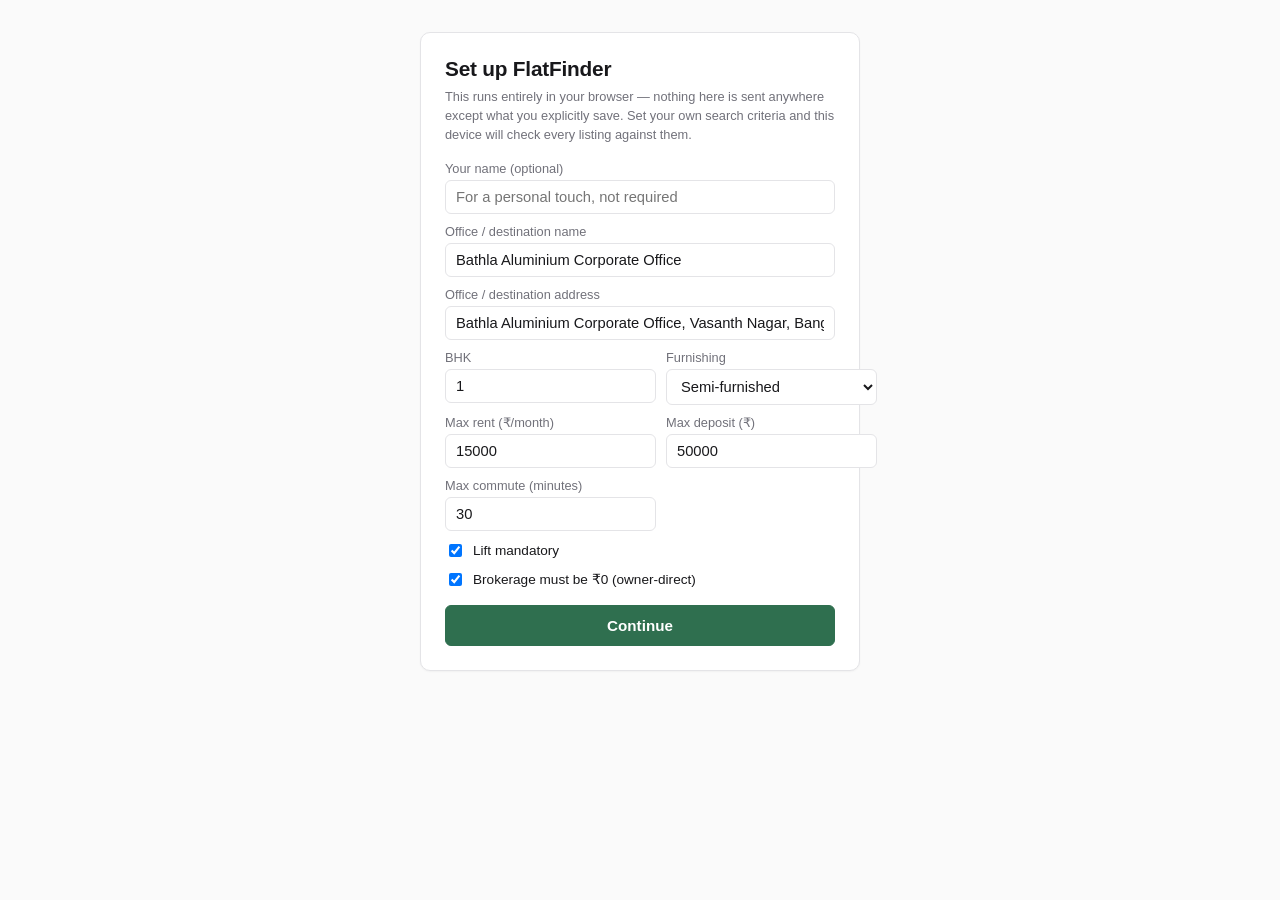
==== commit 2d20fb4a: "Add per-browser search profile, onboarding flow, and expand-in-place rows Adds profile.js: a per-bro" ====
--- a/index.html
+++ b/index.html
@@ -10,24 +10,76 @@
 </head>
 <body>
 <header>
+  <button type="button" id="settingsBtn" class="settings-btn" aria-label="Edit your search settings">⚙︎</button>
   <h1>FlatFinder</h1>
-  <p class="subtitle">Real, currently available 1BHK rentals in Bangalore — not a filtered listing site, a personal search engine</p>
+  <p class="subtitle">Real, currently available rentals — not a filtered listing site, a personal search engine</p>
 </header>
 
+<div id="onboarding" class="onboarding" hidden>
+  <div id="onboardStep1" class="onboard-step">
+    <div class="onboard-card">
+      <h1 class="onboard-title">Set up FlatFinder</h1>
+      <p class="hint">This runs entirely in your browser — nothing here is sent anywhere except what you explicitly save. Set your own search criteria and this device will check every listing against them.</p>
+      <form id="onboardForm">
+        <label>Your name (optional)
+          <input type="text" name="name" placeholder="For a personal touch, not required">
+        </label>
+        <label>Office / destination name
+          <input type="text" name="officeName" required placeholder="e.g. My Office">
+        </label>
+        <label>Office / destination address
+          <input type="text" name="officeAddress" required placeholder="Full address — used to calculate commute time">
+        </label>
+        <div class="onboard-grid">
+          <label>BHK
+            <input type="number" name="bhk" step="0.5" min="0.5">
+          </label>
+          <label>Furnishing
+            <select name="furnishing">
+              <option value="none">Unfurnished</option>
+              <option value="semi">Semi-furnished</option>
+              <option value="full">Fully furnished</option>
+            </select>
+          </label>
+          <label>Max rent (₹/month)
+            <input type="number" name="maxRent" min="0" step="500">
+          </label>
+          <label>Max deposit (₹)
+            <input type="number" name="maxDeposit" min="0" step="1000">
+          </label>
+          <label>Max commute (minutes)
+            <input type="number" name="maxCommuteMinutes" min="1" step="5">
+          </label>
+        </div>
+        <label class="checkbox-label"><input type="checkbox" name="lift"> Lift mandatory</label>
+        <label class="checkbox-label"><input type="checkbox" name="brokerageZero"> Brokerage must be ₹0 (owner-direct)</label>
+        <button type="submit" class="onboard-continue">Continue</button>
+      </form>
+    </div>
+  </div>
+
+  <div id="onboardStep2" class="onboard-step" hidden>
+    <div class="onboard-card onboard-explainer">
+      <div class="onboard-icon">🔍</div>
+      <h2>How this works</h2>
+      <p>FlatFinder checks real listings from Telegram, manually captured posts, and (if configured) other sources against exactly the criteria you just set — never a guess, never filler. Unknown fields stay unknown.</p>
+      <div class="onboard-swatches">
+        <span class="onboard-swatch row-green">Fits your budget</span>
+        <span class="onboard-swatch row-amber">Rent unknown</span>
+        <span class="onboard-swatch row-red">Over budget</span>
+        <span class="onboard-swatch row-blue">Broker involved</span>
+      </div>
+      <p>Tap a listing to see details right there in the list. Tap it again to open the original post.</p>
+      <button type="button" id="onboardContinue" class="onboard-continue">Get started</button>
+    </div>
+  </div>
+</div>
+
 <main>
-  <section class="requirements" aria-label="Fixed search requirements">
-    <h2>Configured requirements</h2>
-    <ul>
-      <li>1 BHK</li>
-      <li>Semi-furnished</li>
-      <li>Rent ≤ ₹15,000/month</li>
-      <li>Deposit ≤ ₹50,000</li>
-      <li>Lift mandatory</li>
-      <li>Brokerage ₹0 (owner-direct preferred)</li>
-      <li>≤ 30 min commute to Bathla Aluminium Corporate Office, Vasanth Nagar</li>
-      <li>Anywhere in Bangalore that meets the commute requirement</li>
-    </ul>
-    <p class="hint">These are fixed, not adjustable filters — every listing shown here is checked against all of them. A listing only appears under "Confirmed Matches" when every one is known and satisfied.</p>
+  <section class="requirements" aria-label="Search requirements">
+    <h2>Configured requirements <button type="button" id="editRequirements" class="requirements-edit">Edit</button></h2>
+    <ul id="requirementsList"></ul>
+    <p class="hint">These are fixed, not adjustable per-listing filters — every listing shown here is checked against all of them. A listing only appears under "Confirmed Matches" when every one is known and satisfied.</p>
   </section>
 
   <section class="results-header">
@@ -176,6 +228,7 @@
 </dialog>
 
 <script src="config.js"></script>
+<script src="profile.js"></script>
 <script src="parser.js"></script>
 <script src="geo-client.js"></script>
 <script src="filter-client.js"></script>
--- a/style.css
+++ b/style.css
@@ -31,12 +31,40 @@
 }
 
 header {
+  position: relative;
   padding: 28px 20px 14px;
   text-align: center;
 }
 
 header h1 { margin: 0 0 4px; font-size: 1.5rem; font-weight: 700; letter-spacing: -0.01em; }
 .subtitle { margin: 0; color: var(--muted); font-size: 0.9rem; }
+
+.settings-btn {
+  position: absolute;
+  top: 16px;
+  right: 16px;
+  cursor: pointer;
+  border: 1px solid var(--border);
+  background: var(--surface);
+  color: var(--muted);
+  border-radius: 999px;
+  width: 34px;
+  height: 34px;
+  font-size: 1rem;
+}
+
+.requirements-edit {
+  cursor: pointer;
+  border: 1px solid var(--border);
+  background: var(--surface);
+  color: var(--accent);
+  border-radius: var(--radius-sm);
+  padding: 2px 9px;
+  font-size: 0.72rem;
+  font-weight: 500;
+  margin-left: 6px;
+  vertical-align: middle;
+}
 
 main {
   max-width: 900px;
@@ -155,52 +183,108 @@
 #addListingBtn:hover { opacity: 0.9; }
 
 .results {
-  display: grid;
-  grid-template-columns: repeat(auto-fill, minmax(140px, 1fr));
+  display: flex;
+  flex-direction: column;
   gap: 10px;
 }
 
-/* ------------------------------------------------------------- tiles */
-/* Compact grid cell — a glance's worth of info. Tap opens the full
-   detail dialog (#listingDetailDialog) instead of navigating away, so
-   the list stays scannable without every listing eating the screen. */
-.tile {
-  background: var(--surface);
-  border: 1px solid var(--border);
-  border-radius: var(--radius);
+/* --------------------------------------------------------- row items */
+/* Full-width stacked row, colored by rent/brokerage (see rowColorClass
+   in app.js) — the color itself is a hard-requirement signal, not
+   decoration: green = rent within budget, amber = rent unknown, red =
+   rent over budget, blue = a broker is involved (hard fail regardless
+   of rent). First tap expands in place (row-expand below); tapping the
+   expanded row again, or the link inside it, opens the source listing. */
+.row-wrap { display: flex; flex-direction: column; }
+
+.row-item {
+  display: flex;
+  align-items: center;
+  gap: 12px;
+  padding: 14px 16px;
+  border-radius: 18px;
+  cursor: pointer;
+  color: #ffffff;
+  transition: transform 0.1s, box-shadow 0.15s;
   box-shadow: var(--shadow-sm);
-  overflow: hidden;
-  display: flex;
-  flex-direction: column;
-  cursor: pointer;
-  transition: box-shadow 0.15s, border-color 0.15s;
-}
-.tile:hover { border-color: #d4d4d8; box-shadow: 0 2px 8px 0 rgb(0 0 0 / 0.06); }
-.near-matches .tile { opacity: 0.85; }
-
-.tile-thumb {
-  width: 100%;
-  aspect-ratio: 1 / 1;
-  background-color: var(--muted-bg);
-  background-size: cover;
-  background-position: center;
+}
+.row-item:hover { box-shadow: 0 4px 14px 0 rgb(0 0 0 / 0.12); }
+.row-item:active { transform: scale(0.99); }
+.near-matches .row-item { opacity: 0.9; }
+
+.row-green { background: #1f7a4d; }
+.row-amber { background: #b45309; }
+.row-red   { background: #b91c1c; }
+.row-blue  { background: #1e3a8a; }
+
+.row-icon {
+  flex-shrink: 0;
+  width: 40px;
+  height: 40px;
+  border-radius: 999px;
+  background: rgba(255, 255, 255, 0.16);
   display: flex;
   align-items: center;
   justify-content: center;
-}
-.tile-thumb-empty span { font-size: 1.6rem; opacity: 0.3; }
-
-.tile-body { padding: 8px 10px 10px; display: flex; flex-direction: column; gap: 3px; }
-.tile-rent { font-size: 0.88rem; font-weight: 600; color: var(--text); letter-spacing: -0.01em; }
-.tile-sub {
-  font-size: 0.7rem;
-  color: var(--muted);
+  font-size: 0.95rem;
+  font-weight: 700;
+}
+
+.row-text { flex: 1; min-width: 0; }
+.row-title {
+  font-size: 0.92rem;
+  font-weight: 600;
   white-space: nowrap;
   overflow: hidden;
   text-overflow: ellipsis;
 }
-.tile-badges { margin-top: 1px; }
-.tile-badges .status-badge { font-size: 0.62rem; padding: 1px 7px; }
+.row-sub {
+  font-size: 0.74rem;
+  opacity: 0.85;
+  white-space: nowrap;
+  overflow: hidden;
+  text-overflow: ellipsis;
+  margin-top: 1px;
+}
+
+.row-amount {
+  flex-shrink: 0;
+  font-size: 0.95rem;
+  font-weight: 700;
+  text-align: right;
+}
+.row-amount span { display: block; font-size: 0.62rem; font-weight: 500; opacity: 0.75; }
+
+.row-item.row-item-open { border-radius: 18px 18px 0 0; }
+
+/* Same color as the row above it, seamlessly joined — reads as one block
+   unfolding rather than a popup. Text/borders here are light-on-dark
+   overrides of the shared .tag/.meta/.view-link/etc classes (which
+   default to dark-on-light for the detail dialog fallback). */
+.row-expand {
+  padding: 4px 16px 16px 68px;
+  border-radius: 0 0 18px 18px;
+  color: #ffffff;
+  cursor: default;
+  display: flex;
+  flex-direction: column;
+  gap: 8px;
+}
+.row-expand .detail-thumb { width: calc(100% + 20px); margin: 0 -10px 4px -58px; border-radius: 10px; }
+.row-expand .deposit, .row-expand .commute, .row-expand .owner-line,
+.row-expand .unknowns, .row-expand .fails, .row-expand .why, .row-expand .meta {
+  color: rgba(255, 255, 255, 0.88);
+}
+.row-expand .tag { color: #ffffff; border-color: rgba(255, 255, 255, 0.35); }
+.row-expand .tag.good { background: rgba(255, 255, 255, 0.18); color: #ffffff; }
+.row-expand .meta { border-top-color: rgba(255, 255, 255, 0.25); }
+.row-expand .view-link {
+  background: rgba(255, 255, 255, 0.16);
+  border-color: rgba(255, 255, 255, 0.3);
+  color: #ffffff;
+}
+.row-expand .view-link:hover { background: rgba(255, 255, 255, 0.26); }
+.row-expand .view-link.disabled { border-style: dashed; color: rgba(255, 255, 255, 0.65); }
 
 /* -------------------------------------------------- detail dialog --- */
 /* Everything a tile doesn't show — opened by tapping a tile. Reuses the
@@ -309,6 +393,81 @@
   padding: 4px 10px;
   font-size: 0.78rem;
   color: var(--text);
+}
+
+/* ------------------------------------------------------------ onboarding */
+/* First-run sign-up (or re-opened later via the settings/edit buttons) —
+   a full-screen overlay, not a dialog, so it works the same on browsers
+   with partial <dialog> support and reliably covers the whole viewport
+   on mobile. */
+.onboarding {
+  position: fixed;
+  inset: 0;
+  z-index: 100;
+  background: var(--bg);
+  overflow-y: auto;
+  display: flex;
+  align-items: flex-start;
+  justify-content: center;
+  padding: 32px 16px;
+}
+.onboard-card {
+  width: 100%;
+  max-width: 440px;
+  background: var(--surface);
+  border: 1px solid var(--border);
+  border-radius: var(--radius);
+  box-shadow: var(--shadow-sm);
+  padding: 24px;
+}
+.onboard-title { font-size: 1.3rem; font-weight: 700; margin: 0 0 6px; letter-spacing: -0.01em; }
+#onboardForm { display: flex; flex-direction: column; gap: 10px; margin-top: 16px; }
+#onboardForm label {
+  display: flex;
+  flex-direction: column;
+  gap: 4px;
+  font-size: 0.8rem;
+  font-weight: 500;
+  color: var(--muted);
+}
+#onboardForm input, #onboardForm select {
+  padding: 8px 10px;
+  border: 1px solid var(--border);
+  border-radius: var(--radius-sm);
+  font-size: 0.92rem;
+  font-family: inherit;
+  color: var(--text);
+  background: var(--surface);
+}
+#onboardForm input:focus, #onboardForm select:focus { outline: 2px solid var(--accent); outline-offset: -1px; }
+.onboard-grid { display: grid; grid-template-columns: 1fr 1fr; gap: 10px; }
+.checkbox-label { flex-direction: row !important; align-items: center; gap: 8px !important; font-size: 0.85rem !important; color: var(--text) !important; }
+.checkbox-label input { width: auto; }
+.onboard-continue {
+  margin-top: 6px;
+  cursor: pointer;
+  border: 1px solid var(--accent);
+  background: var(--accent);
+  color: var(--accent-fg);
+  border-radius: var(--radius-sm);
+  padding: 11px 16px;
+  font-size: 0.95rem;
+  font-weight: 600;
+  width: 100%;
+}
+
+.onboard-explainer { text-align: center; }
+.onboard-explainer h2 { font-size: 1.15rem; margin: 6px 0; }
+.onboard-explainer p { font-size: 0.88rem; color: var(--muted); line-height: 1.5; margin: 8px 0 16px; }
+.onboard-icon { font-size: 2.2rem; }
+.onboard-swatches { display: flex; flex-direction: column; gap: 6px; margin: 4px 0 16px; }
+.onboard-swatch {
+  padding: 8px 12px;
+  border-radius: var(--radius-sm);
+  color: #ffffff;
+  font-size: 0.82rem;
+  font-weight: 500;
+  text-align: left;
 }
 
 dialog#addListingDialog {
@@ -386,7 +545,7 @@
     --warn-muted-fg: #eab308;
   }
   .view-link:hover { background: var(--muted-bg); border-color: #3f3f46; }
-  .tile:hover { border-color: #3f3f46; box-shadow: 0 2px 8px 0 rgb(0 0 0 / 0.3); }
+  .row-item:hover { box-shadow: 0 4px 14px 0 rgb(0 0 0 / 0.4); }
 }
 
 /* ------------------------------------------------------- mobile layout */
@@ -415,13 +574,21 @@
 
   #addListingBtn { width: 100%; min-height: 44px; font-size: 0.95rem; }
 
-  /* Tiles stay multi-column even on small phones (2-3 across) — that's
-     the whole point of the compact grid, so it must not collapse to
-     one giant tile per row here. */
-  .results { grid-template-columns: repeat(auto-fill, minmax(104px, 1fr)); gap: 8px; }
-
-  .tile-rent { font-size: 0.82rem; }
-  .tile-sub { font-size: 0.66rem; }
+  .results { gap: 8px; }
+  .row-item { padding: 12px 14px; border-radius: 16px; gap: 10px; }
+  .row-icon { width: 34px; height: 34px; font-size: 0.85rem; }
+  .row-title { font-size: 0.86rem; }
+  .row-sub { font-size: 0.7rem; }
+  .row-item.row-item-open { border-radius: 16px 16px 0 0; }
+  .row-expand { padding: 4px 14px 14px 58px; border-radius: 0 0 16px 16px; }
+  .row-expand .detail-thumb { margin-left: -44px; }
+
+  .onboarding { padding: 20px 12px; align-items: stretch; }
+  .onboard-card { padding: 18px; max-width: none; }
+  .onboard-title { font-size: 1.15rem; }
+  .onboard-grid { grid-template-columns: 1fr; }
+  #onboardForm input, #onboardForm select { min-height: 40px; font-size: 1rem; }
+  .row-amount { font-size: 0.86rem; }
 
   .detail-content { padding: 4px 16px 20px; }
   .detail-thumb { width: calc(100% + 32px); margin: -4px -16px 4px; }
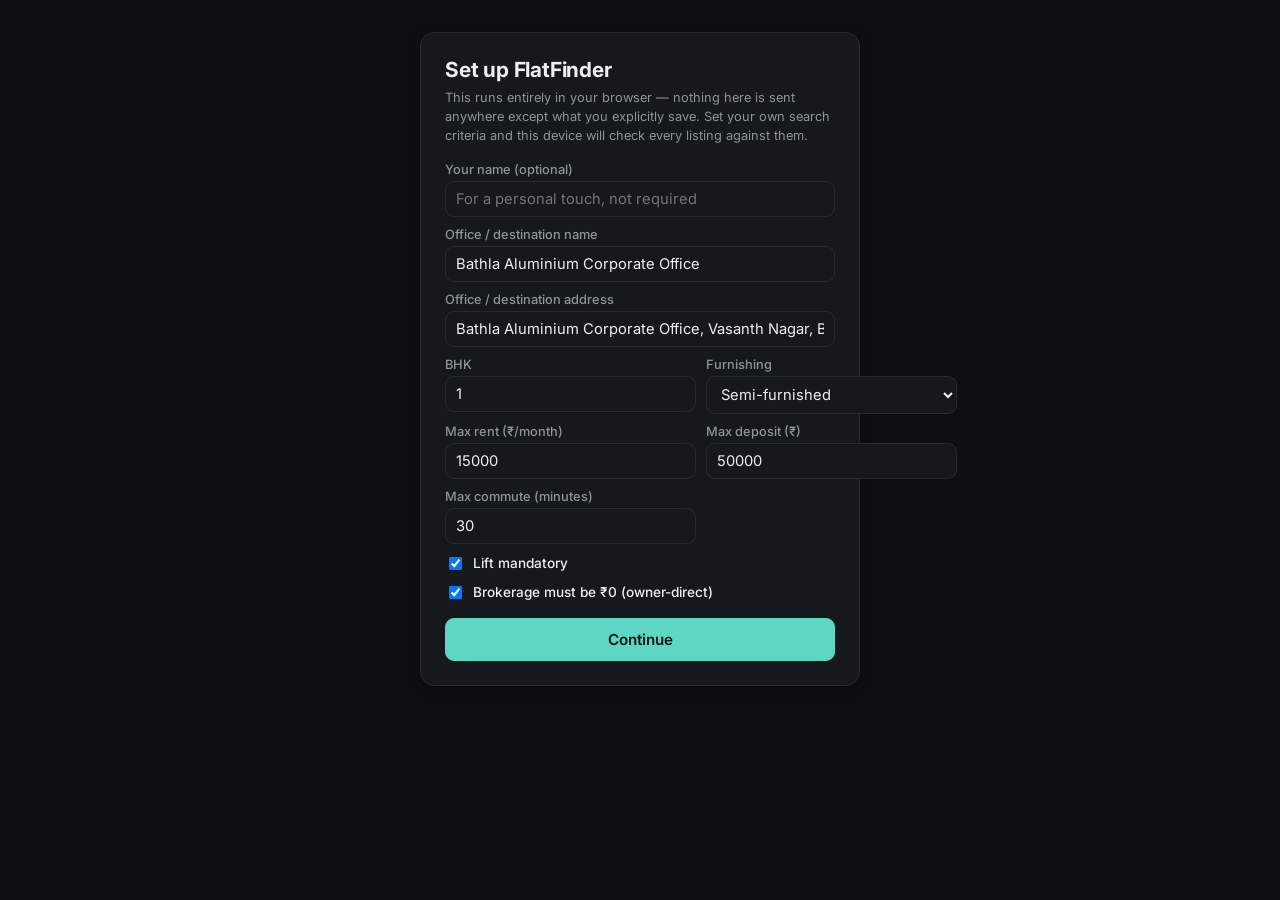
==== commit 3b9aef78: "Reskin the app in a Cool Industrial dark theme Dark graphite background, cool-gray surfaces, off-whi" ====
--- a/index.html
+++ b/index.html
@@ -3,7 +3,10 @@
 <head>
 <meta charset="UTF-8">
 <meta name="viewport" content="width=device-width, initial-scale=1.0">
-<title>FlatFinder — 1BHK near Bathla Aluminium, Bangalore</title>
+<title>flatfinder — 1BHK near Bathla Aluminium, Bangalore</title>
+<link rel="preconnect" href="https://fonts.googleapis.com">
+<link rel="preconnect" href="https://fonts.gstatic.com" crossorigin>
+<link href="https://fonts.googleapis.com/css2?family=Space+Grotesk:wght@500;600;700&family=Inter:wght@400;500;600&display=swap" rel="stylesheet">
 <link rel="stylesheet" href="style.css">
 <link rel="manifest" href="manifest.webmanifest">
 <link rel="icon" href="icon-192.png" type="image/png">
@@ -11,7 +14,14 @@
 <body>
 <header>
   <button type="button" id="settingsBtn" class="settings-btn" aria-label="Edit your search settings">⚙︎</button>
-  <h1>FlatFinder</h1>
+  <div class="brand-mark">
+    <svg width="22" height="22" viewBox="0 0 22 22" fill="none" xmlns="http://www.w3.org/2000/svg" aria-hidden="true">
+      <path d="M5 4 L5 18 L17 18" stroke="#5ed6c4" stroke-width="1.8" stroke-linecap="round" stroke-linejoin="round"/>
+      <path d="M5 18 L15.5 11" stroke="#5ed6c4" stroke-width="1.4" stroke-linecap="round"/>
+      <circle cx="15.5" cy="11" r="1.3" fill="#5ed6c4"/>
+    </svg>
+    <h1>flatfinder</h1>
+  </div>
   <p class="subtitle">Real, currently available rentals — not a filtered listing site, a personal search engine</p>
 </header>
 
@@ -60,14 +70,19 @@
 
   <div id="onboardStep2" class="onboard-step" hidden>
     <div class="onboard-card onboard-explainer">
-      <div class="onboard-icon">🔍</div>
+      <div class="onboard-icon">
+        <svg width="30" height="30" viewBox="0 0 22 22" fill="none" xmlns="http://www.w3.org/2000/svg" aria-hidden="true">
+          <path d="M5 4 L5 18 L17 18" stroke="#5ed6c4" stroke-width="1.8" stroke-linecap="round" stroke-linejoin="round"/>
+          <path d="M5 18 L15.5 11" stroke="#5ed6c4" stroke-width="1.4" stroke-linecap="round"/>
+          <circle cx="15.5" cy="11" r="1.3" fill="#5ed6c4"/>
+        </svg>
+      </div>
       <h2>How this works</h2>
-      <p>FlatFinder checks real listings from Telegram, manually captured posts, and (if configured) other sources against exactly the criteria you just set — never a guess, never filler. Unknown fields stay unknown.</p>
+      <p>flatfinder checks real listings from Telegram, manually captured posts, and (if configured) other sources against exactly the criteria you just set — never a guess, never filler. Unknown fields stay unknown.</p>
       <div class="onboard-swatches">
-        <span class="onboard-swatch row-green">Fits your budget</span>
-        <span class="onboard-swatch row-amber">Rent unknown</span>
-        <span class="onboard-swatch row-red">Over budget</span>
-        <span class="onboard-swatch row-blue">Broker involved</span>
+        <span class="onboard-swatch">Confirmed — fits every requirement</span>
+        <span class="onboard-swatch">Needs verification — one or more fields unknown</span>
+        <span class="onboard-swatch">Near matches — fails on one requirement, shown for reference</span>
       </div>
       <p>Tap a listing to see details right there in the list. Tap it again to open the original post.</p>
       <button type="button" id="onboardContinue" class="onboard-continue">Get started</button>
--- a/style.css
+++ b/style.css
@@ -1,30 +1,46 @@
+/* "Cool Industrial" — dark graphite base, cool-gray surfaces, off-white
+   type, a single restrained mint/teal accent. This is the app's actual
+   identity (not a prefers-color-scheme variant), matching the logo mark's
+   near-black + mint palette. */
 :root {
-  --bg: #fafafa;
-  --surface: #ffffff;
-  --border: #e4e4e7;
-  --text: #18181b;
-  --muted: #71717a;
-  --muted-bg: #f4f4f5;
-  --accent: #2f6f4f;
-  --accent-fg: #ffffff;
-  --accent-muted-bg: #f0f5f2;
-  --accent-muted-fg: #2f6f4f;
-  --danger: #dc2626;
-  --danger-muted-bg: #fef2f2;
-  --danger-muted-fg: #b91c1c;
-  --warn: #d97706;
-  --warn-muted-bg: #fffbeb;
-  --warn-muted-fg: #b45309;
-  --radius: 10px;
-  --radius-sm: 6px;
-  --shadow-sm: 0 1px 2px 0 rgb(0 0 0 / 0.04);
+  --bg: #0d0f11;
+  --surface: #16191c;
+  --surface-2: #1c2023;
+  --border: #262b2f;
+  --text: #eef1f0;
+  --muted: #8b959a;
+  --muted-bg: #1c2023;
+  --accent: #5ed6c4;
+  --accent-fg: #0a1614;
+  --accent-muted-bg: rgba(94, 214, 196, 0.12);
+  --accent-muted-fg: #5ed6c4;
+  --danger: #e08279;
+  --danger-muted-bg: rgba(224, 130, 121, 0.12);
+  --danger-muted-fg: #e08279;
+  --warn: #d7b567;
+  --warn-muted-bg: rgba(215, 181, 103, 0.12);
+  --warn-muted-fg: #d7b567;
+  --radius: 14px;
+  --radius-sm: 9px;
+  --shadow-sm: 0 1px 2px rgb(0 0 0 / 0.25), 0 4px 14px rgb(0 0 0 / 0.22);
+  --font-head: "Space Grotesk", -apple-system, BlinkMacSystemFont, "Segoe UI", Roboto, sans-serif;
+  --font-body: "Inter", -apple-system, BlinkMacSystemFont, "Segoe UI", Roboto, sans-serif;
 }
 
 * { box-sizing: border-box; }
+
+/* Belt-and-suspenders for every el.hidden = true/false toggle in app.js:
+   without this, any class below that sets its own `display` (e.g.
+   .onboarding{display:flex}, .results{display:flex}) silently wins over
+   the browser's default `[hidden]{display:none}` at equal specificity,
+   so the hidden attribute stops actually hiding anything. This one rule
+   (attribute selector + !important beats any single class unconditionally)
+   fixes that for every current and future hidden toggle at once. */
+[hidden] { display: none !important; }
 
 body {
   margin: 0;
-  font-family: -apple-system, BlinkMacSystemFont, "Segoe UI", Roboto, sans-serif;
+  font-family: var(--font-body);
   background: var(--bg);
   color: var(--text);
   -webkit-font-smoothing: antialiased;
@@ -32,12 +48,28 @@
 
 header {
   position: relative;
-  padding: 28px 20px 14px;
+  padding: 30px 20px 16px;
   text-align: center;
 }
 
-header h1 { margin: 0 0 4px; font-size: 1.5rem; font-weight: 700; letter-spacing: -0.01em; }
-.subtitle { margin: 0; color: var(--muted); font-size: 0.9rem; }
+.brand-mark {
+  display: inline-flex;
+  align-items: center;
+  justify-content: center;
+  gap: 8px;
+  margin-bottom: 2px;
+}
+.brand-mark svg { display: block; flex-shrink: 0; }
+header h1 {
+  margin: 0 0 4px;
+  font-family: var(--font-head);
+  font-size: 1.5rem;
+  font-weight: 600;
+  letter-spacing: -0.01em;
+  color: var(--text);
+  text-transform: lowercase;
+}
+.subtitle { margin: 0; color: var(--muted); font-size: 0.88rem; }
 
 .settings-btn {
   position: absolute;
@@ -185,106 +217,129 @@
 .results {
   display: flex;
   flex-direction: column;
-  gap: 10px;
+  gap: 4px;
 }
 
 /* --------------------------------------------------------- row items */
-/* Full-width stacked row, colored by rent/brokerage (see rowColorClass
-   in app.js) — the color itself is a hard-requirement signal, not
-   decoration: green = rent within budget, amber = rent unknown, red =
-   rent over budget, blue = a broker is involved (hard fail regardless
-   of rent). First tap expands in place (row-expand below); tapping the
-   expanded row again, or the link inside it, opens the source listing. */
+/* Card-deck system, restyled for the Cool Industrial identity: uniform
+   cool-gray surfaces (not a full-color fill per card — "minimal visual
+   noise, no generic real-estate colors" rules that out) with a thin
+   left accent bar carrying per-listing variety, still hashed off the
+   listing id (see CARD_PALETTE in app.js) so the same listing always
+   lands on the same accent and the deck doesn't reshuffle on re-render.
+   Packed tight (3px gap, flat) so the list reads as one continuous
+   stack. First tap expands smoothly in place; tapping the
+   already-expanded row (or the link inside it) opens the source listing. */
 .row-wrap { display: flex; flex-direction: column; }
+.near-matches .row-wrap { opacity: 0.85; }
+
+.pal-sage     { --pal: #7fb39a; }
+.pal-blue     { --pal: #7fa3c9; }
+.pal-beige    { --pal: #c9ab7c; }
+.pal-orange   { --pal: #c98f68; }
+.pal-yellow   { --pal: #cdc07a; }
+.pal-red      { --pal: #c98a83; }
+.pal-gray     { --pal: #9aa3a6; }
+.pal-lavender { --pal: #a498c9; }
 
 .row-item {
   display: flex;
   align-items: center;
   gap: 12px;
-  padding: 14px 16px;
-  border-radius: 18px;
-  cursor: pointer;
-  color: #ffffff;
-  transition: transform 0.1s, box-shadow 0.15s;
-  box-shadow: var(--shadow-sm);
-}
-.row-item:hover { box-shadow: 0 4px 14px 0 rgb(0 0 0 / 0.12); }
-.row-item:active { transform: scale(0.99); }
-.near-matches .row-item { opacity: 0.9; }
-
-.row-green { background: #1f7a4d; }
-.row-amber { background: #b45309; }
-.row-red   { background: #b91c1c; }
-.row-blue  { background: #1e3a8a; }
-
-.row-icon {
+  padding: 12px 14px 12px 12px;
+  border-radius: var(--radius-sm);
+  border: 1px solid var(--border);
+  border-left: 3px solid var(--pal, var(--border));
+  background: var(--surface);
+  cursor: pointer;
+  color: var(--text);
+  transition: background 0.15s, border-radius 0.25s;
+}
+.row-item:hover { background: var(--surface-2); }
+.row-item:active { background: var(--surface-2); }
+.row-item.row-item-open { border-radius: var(--radius-sm) var(--radius-sm) 0 0; }
+
+/* Compact circular badge, tinted with the row's accent so it still reads
+   as a deliberate UI element without the whole card being that color. */
+.row-badge {
   flex-shrink: 0;
-  width: 40px;
-  height: 40px;
+  width: 32px;
+  height: 32px;
   border-radius: 999px;
-  background: rgba(255, 255, 255, 0.16);
+  background: color-mix(in srgb, var(--pal, var(--muted)) 22%, var(--surface));
+  color: var(--pal, var(--muted));
   display: flex;
   align-items: center;
   justify-content: center;
-  font-size: 0.95rem;
+  font-size: 0.8rem;
   font-weight: 700;
 }
-
-.row-text { flex: 1; min-width: 0; }
-.row-title {
-  font-size: 0.92rem;
-  font-weight: 600;
+.row-badge svg { width: 15px; height: 15px; }
+
+.row-main { flex: 1; min-width: 0; display: flex; flex-direction: column; gap: 1px; }
+
+/* Hierarchy: primary (location + rent) large and bold; secondary (BHK/
+   furnishing) small but solid; tertiary (why it failed / source+age)
+   smallest and faded — three distinct visual weights, not one. */
+.row-primary { display: flex; align-items: baseline; justify-content: space-between; gap: 10px; }
+.row-location {
+  font-family: var(--font-head);
+  font-size: 0.98rem;
+  font-weight: 500;
+  letter-spacing: -0.01em;
   white-space: nowrap;
   overflow: hidden;
   text-overflow: ellipsis;
-}
-.row-sub {
-  font-size: 0.74rem;
-  opacity: 0.85;
+  min-width: 0;
+  color: var(--text);
+}
+.row-rent { flex-shrink: 0; font-family: var(--font-head); font-size: 0.98rem; font-weight: 600; color: var(--text); }
+
+.row-secondary {
+  font-size: 0.75rem;
+  font-weight: 500;
+  color: var(--muted);
   white-space: nowrap;
   overflow: hidden;
   text-overflow: ellipsis;
-  margin-top: 1px;
-}
-
-.row-amount {
-  flex-shrink: 0;
-  font-size: 0.95rem;
-  font-weight: 700;
-  text-align: right;
-}
-.row-amount span { display: block; font-size: 0.62rem; font-weight: 500; opacity: 0.75; }
-
-.row-item.row-item-open { border-radius: 18px 18px 0 0; }
-
-/* Same color as the row above it, seamlessly joined — reads as one block
-   unfolding rather than a popup. Text/borders here are light-on-dark
-   overrides of the shared .tag/.meta/.view-link/etc classes (which
-   default to dark-on-light for the detail dialog fallback). */
+}
+.row-tertiary {
+  font-size: 0.68rem;
+  font-weight: 400;
+  color: var(--muted);
+  opacity: 0.75;
+  white-space: nowrap;
+  overflow: hidden;
+  text-overflow: ellipsis;
+}
+
+/* Smooth expand/collapse: animating a CSS grid track (0fr -> 1fr) instead
+   of toggling `hidden` gives a real "unfolding" transition without needing
+   to know the expanded content's height in advance. */
+.row-expand-outer {
+  display: grid;
+  grid-template-rows: 0fr;
+  transition: grid-template-rows 300ms ease;
+}
+.row-expand-outer.open { grid-template-rows: 1fr; }
+.row-expand-inner { overflow: hidden; }
+
+/* Same surface as the row above it, seamlessly joined by the shared
+   left accent bar — reads as one card unfolding rather than a popup. */
 .row-expand {
-  padding: 4px 16px 16px 68px;
-  border-radius: 0 0 18px 18px;
-  color: #ffffff;
+  padding: 2px 16px 16px 15px;
+  border-radius: 0 0 var(--radius-sm) var(--radius-sm);
+  border: 1px solid var(--border);
+  border-top: none;
+  border-left: 3px solid var(--pal, var(--border));
+  background: var(--surface);
+  color: var(--text);
   cursor: default;
   display: flex;
   flex-direction: column;
   gap: 8px;
 }
-.row-expand .detail-thumb { width: calc(100% + 20px); margin: 0 -10px 4px -58px; border-radius: 10px; }
-.row-expand .deposit, .row-expand .commute, .row-expand .owner-line,
-.row-expand .unknowns, .row-expand .fails, .row-expand .why, .row-expand .meta {
-  color: rgba(255, 255, 255, 0.88);
-}
-.row-expand .tag { color: #ffffff; border-color: rgba(255, 255, 255, 0.35); }
-.row-expand .tag.good { background: rgba(255, 255, 255, 0.18); color: #ffffff; }
-.row-expand .meta { border-top-color: rgba(255, 255, 255, 0.25); }
-.row-expand .view-link {
-  background: rgba(255, 255, 255, 0.16);
-  border-color: rgba(255, 255, 255, 0.3);
-  color: #ffffff;
-}
-.row-expand .view-link:hover { background: rgba(255, 255, 255, 0.26); }
-.row-expand .view-link.disabled { border-style: dashed; color: rgba(255, 255, 255, 0.65); }
+.row-expand .detail-thumb { width: calc(100% + 20px); margin: 0 -10px 4px; border-radius: 10px; }
 
 /* -------------------------------------------------- detail dialog --- */
 /* Everything a tile doesn't show — opened by tapping a tile. Reuses the
@@ -292,12 +347,14 @@
    old full-size cards used, just rendered into this dialog instead of
    inline in the grid. */
 dialog.detail-dialog {
-  border: none;
+  border: 1px solid var(--border);
   border-radius: var(--radius);
   padding: 0;
   width: min(480px, 92vw);
   max-height: 90vh;
-  box-shadow: 0 8px 30px rgb(0 0 0 / 0.15);
+  background: var(--surface);
+  color: var(--text);
+  box-shadow: 0 12px 40px rgb(0 0 0 / 0.45);
 }
 dialog.detail-dialog::backdrop { background: rgba(0,0,0,0.4); }
 
@@ -332,6 +389,9 @@
 }
 .tag.good { background: var(--accent-muted-bg); color: var(--accent-muted-fg); border-color: transparent; }
 
+.icon { display: inline-flex; vertical-align: -2px; margin-right: 5px; color: var(--muted); }
+.icon svg { width: 14px; height: 14px; }
+
 .location, .commute, .owner-line { font-size: 0.88rem; color: var(--text); }
 .owner-line { color: var(--muted); }
 .unknowns { font-size: 0.82rem; color: var(--warn-muted-fg); }
@@ -367,7 +427,7 @@
   font-weight: 500;
   transition: background 0.15s, border-color 0.15s;
 }
-.view-link:hover { background: var(--muted-bg); border-color: #d4d4d8; }
+.view-link:hover { background: var(--muted-bg); border-color: #33393d; }
 .view-link.disabled { border-style: dashed; color: var(--muted); }
 
 .empty-state {
@@ -459,24 +519,28 @@
 .onboard-explainer { text-align: center; }
 .onboard-explainer h2 { font-size: 1.15rem; margin: 6px 0; }
 .onboard-explainer p { font-size: 0.88rem; color: var(--muted); line-height: 1.5; margin: 8px 0 16px; }
-.onboard-icon { font-size: 2.2rem; }
+.onboard-icon { display: flex; justify-content: center; margin-bottom: 4px; }
 .onboard-swatches { display: flex; flex-direction: column; gap: 6px; margin: 4px 0 16px; }
 .onboard-swatch {
-  padding: 8px 12px;
-  border-radius: var(--radius-sm);
-  color: #ffffff;
-  font-size: 0.82rem;
+  padding: 9px 12px;
+  border-radius: var(--radius-sm);
+  border: 1px solid var(--border);
+  background: var(--surface);
+  color: var(--text);
+  font-size: 0.8rem;
   font-weight: 500;
   text-align: left;
 }
 
 dialog#addListingDialog {
-  border: none;
+  border: 1px solid var(--border);
   border-radius: var(--radius);
   padding: 0;
   width: min(520px, 92vw);
   max-height: 90vh;
-  box-shadow: 0 8px 30px rgb(0 0 0 / 0.15);
+  background: var(--surface);
+  color: var(--text);
+  box-shadow: 0 12px 40px rgb(0 0 0 / 0.45);
 }
 dialog#addListingDialog::backdrop { background: rgba(0,0,0,0.4); }
 
@@ -524,29 +588,6 @@
 }
 #saveAdd { background: var(--accent); color: var(--accent-fg); border-color: var(--accent); }
 .parse-status { font-size: 0.82rem; color: var(--muted); min-height: 1.2em; }
-
-@media (prefers-color-scheme: dark) {
-  :root {
-    --bg: #0a0a0a;
-    --surface: #18181b;
-    --border: #27272a;
-    --text: #fafafa;
-    --muted: #a1a1aa;
-    --muted-bg: #212124;
-    --accent: #4f9c74;
-    --accent-fg: #06120c;
-    --accent-muted-bg: #16261c;
-    --accent-muted-fg: #6fbf95;
-    --danger: #f87171;
-    --danger-muted-bg: #2a1616;
-    --danger-muted-fg: #f87171;
-    --warn: #eab308;
-    --warn-muted-bg: #2a2110;
-    --warn-muted-fg: #eab308;
-  }
-  .view-link:hover { background: var(--muted-bg); border-color: #3f3f46; }
-  .row-item:hover { box-shadow: 0 4px 14px 0 rgb(0 0 0 / 0.4); }
-}
 
 /* ------------------------------------------------------- mobile layout */
 @media (max-width: 640px) {
@@ -574,21 +615,19 @@
 
   #addListingBtn { width: 100%; min-height: 44px; font-size: 0.95rem; }
 
-  .results { gap: 8px; }
-  .row-item { padding: 12px 14px; border-radius: 16px; gap: 10px; }
-  .row-icon { width: 34px; height: 34px; font-size: 0.85rem; }
-  .row-title { font-size: 0.86rem; }
-  .row-sub { font-size: 0.7rem; }
-  .row-item.row-item-open { border-radius: 16px 16px 0 0; }
-  .row-expand { padding: 4px 14px 14px 58px; border-radius: 0 0 16px 16px; }
-  .row-expand .detail-thumb { margin-left: -44px; }
+  .results { gap: 3px; }
+  .row-item { padding: 10px 12px 10px 11px; gap: 10px; }
+  .row-badge { width: 29px; height: 29px; font-size: 0.75rem; }
+  .row-location, .row-rent { font-size: 0.9rem; }
+  .row-secondary { font-size: 0.72rem; }
+  .row-tertiary { font-size: 0.64rem; }
+  .row-expand { padding: 2px 12px 12px 11px; }
 
   .onboarding { padding: 20px 12px; align-items: stretch; }
   .onboard-card { padding: 18px; max-width: none; }
   .onboard-title { font-size: 1.15rem; }
   .onboard-grid { grid-template-columns: 1fr; }
   #onboardForm input, #onboardForm select { min-height: 40px; font-size: 1rem; }
-  .row-amount { font-size: 0.86rem; }
 
   .detail-content { padding: 4px 16px 20px; }
   .detail-thumb { width: calc(100% + 32px); margin: -4px -16px 4px; }
